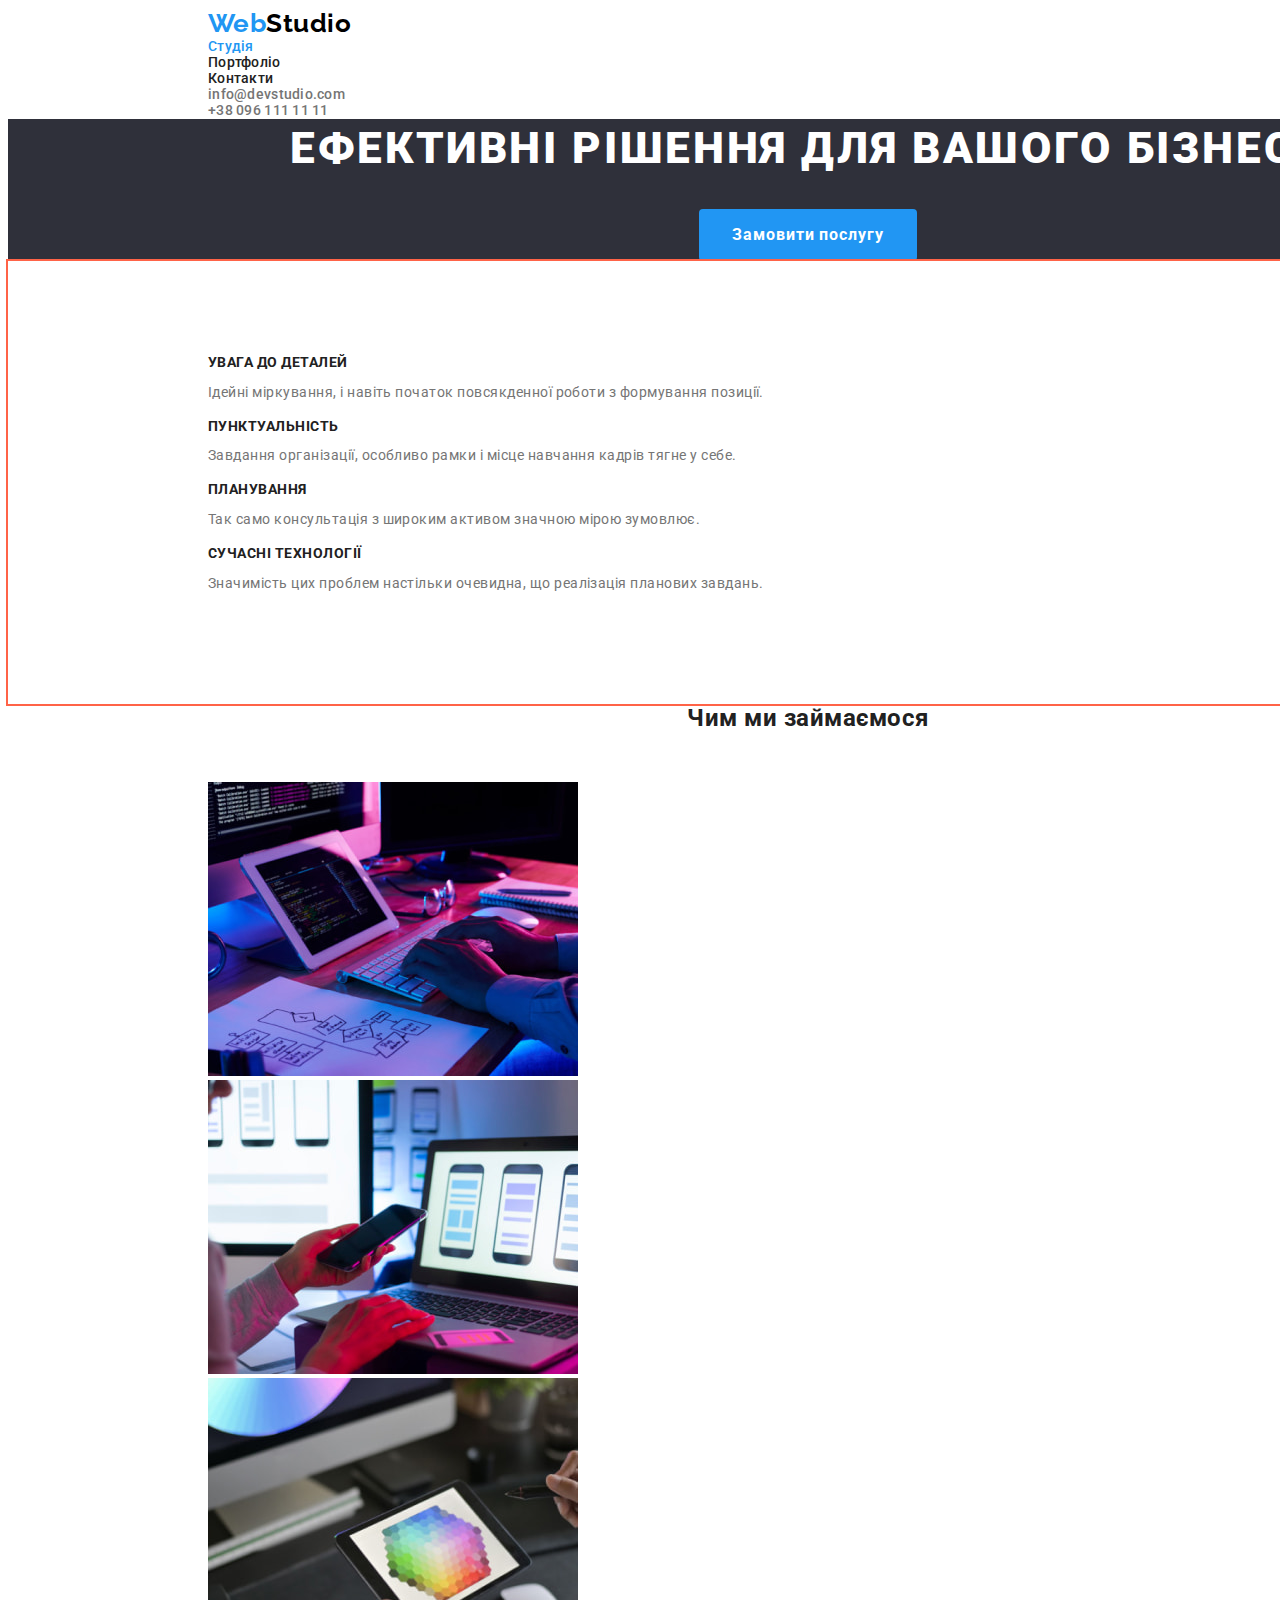
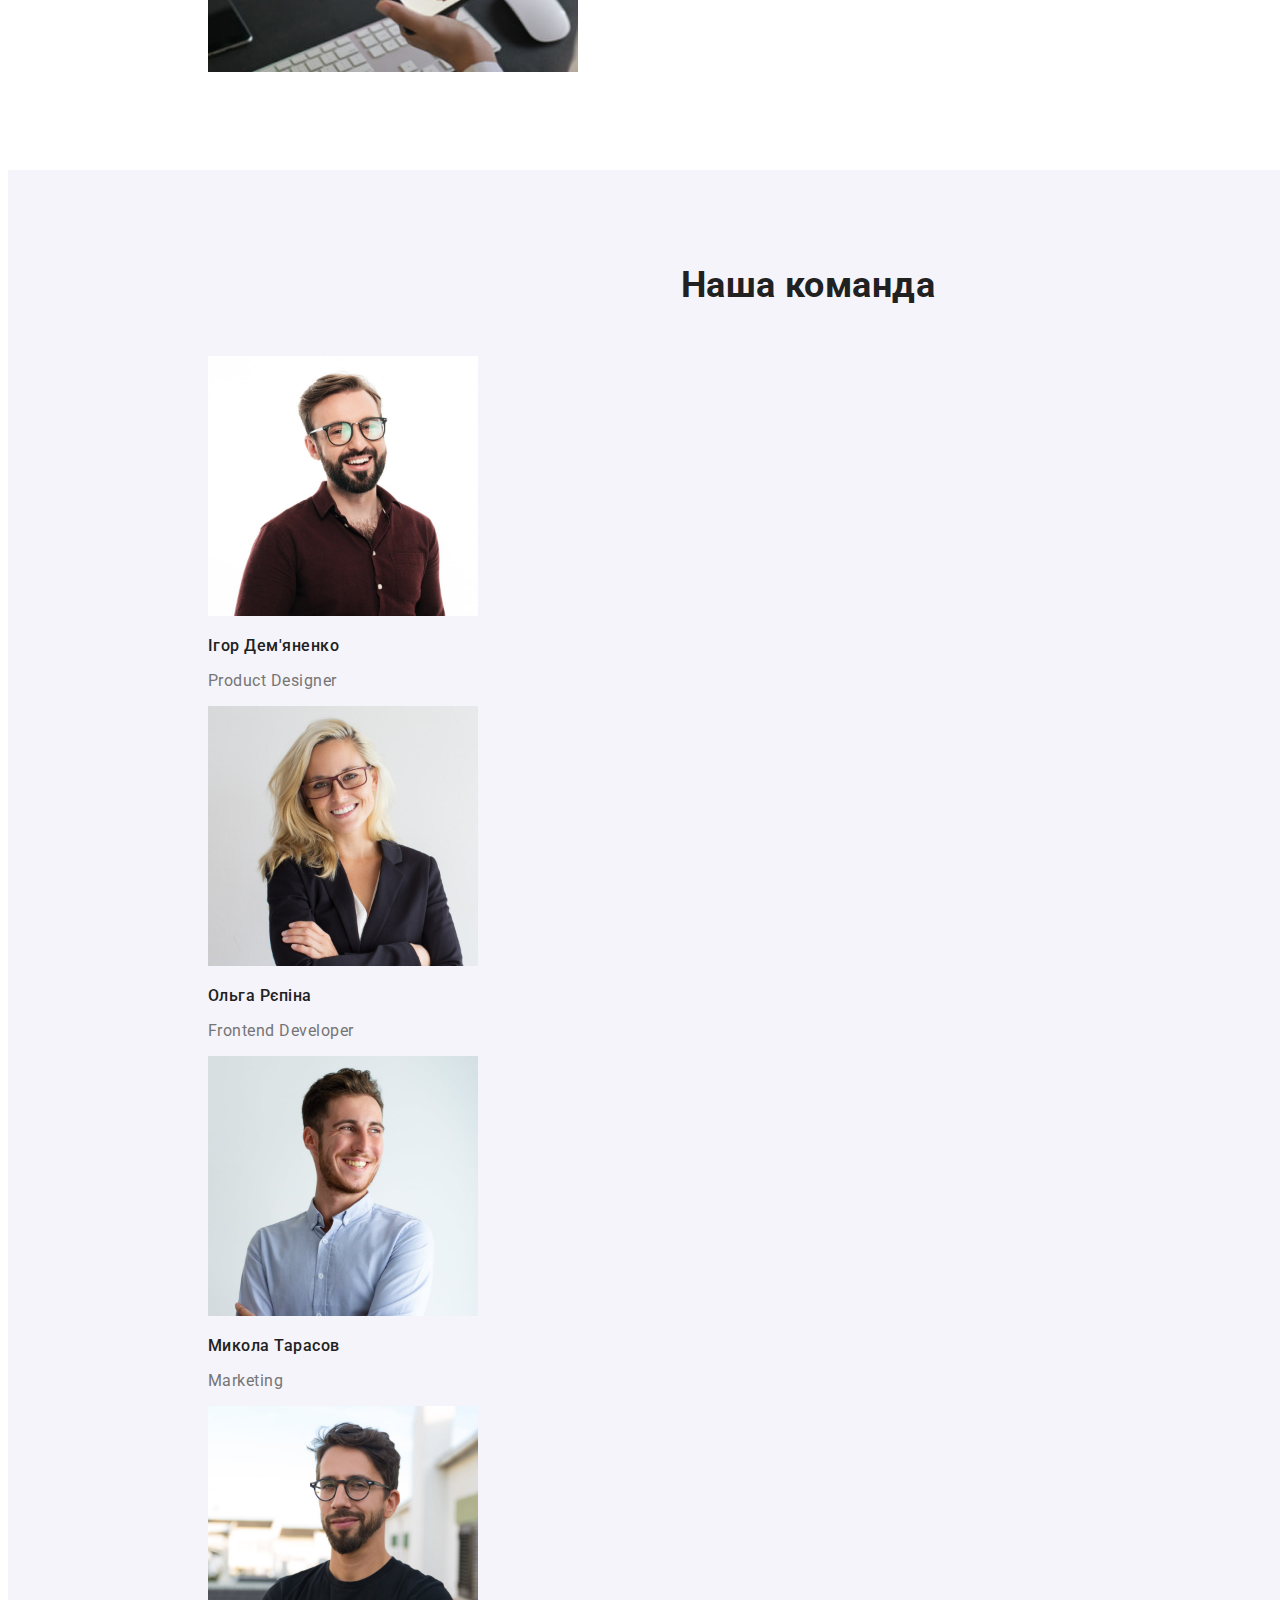
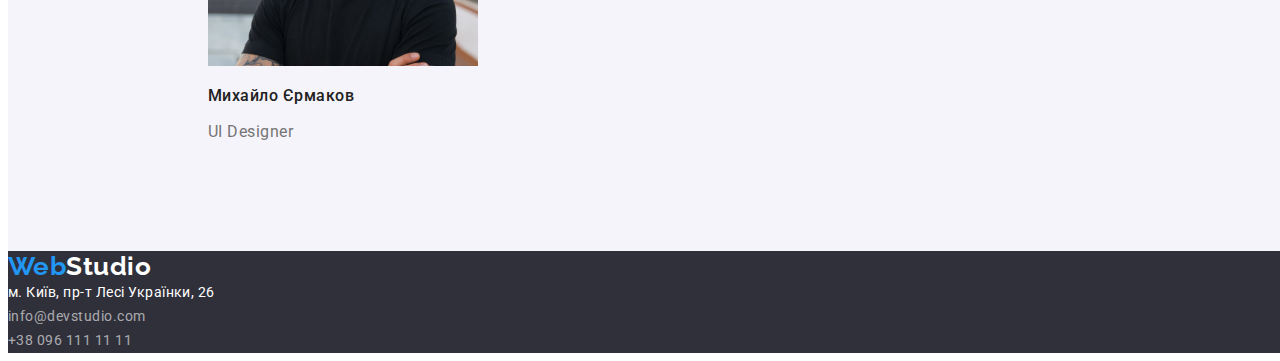
==== index.html @ 28f6e017 "Update" ====
<!DOCTYPE html>
<html lang="uk">
  <head>
    <meta charset="UTF-8" />
    <meta http-equiv="X-UA-Compatible" content="IE=edge" />
    <meta name="viewport" content="width=device-width, initial-scale=1.0" />
    <title>Document</title>
    <link rel="preconnect" href="https://fonts.googleapis.com" />
    <link rel="preconnect" href="https://fonts.gstatic.com" crossorigin />
    <link href="https://fonts.googleapis.com/css2?family=Raleway:wght@400;700&family=Roboto:wght@400;500;700;900&display=swap" rel="stylesheet" />
    <link
      rel="stylesheet"
      href="https://cdnjs.cloudflare.com/ajax/libs/modern-normalize/1.1.0/modern-normalize.min.css"
      integrity="sha512-wpPYUAdjBVSE4KJnH1VR1HeZfpl1ub8YT/NKx4PuQ5NmX2tKuGu6U/JRp5y+Y8XG2tV+wKQpNHVUX03MfMFn9Q=="
      crossorigin="anonymous"
      referrerpolicy="no-referrer"
    />
    <link rel="stylesheet" href="./css/styles.css" />
  </head>
  <body>
    <header>
      <div class="container">
        <nav>
          <a class="logo" href="./index.html">Web<span class="logo-header">Studio</span></a>
          <ul class="site-nav">
            <li><a href="" class="link current">Студія</a></li>
            <li><a href="./potfolio.html" class="link">Портфоліо</a></li>
            <li><a href="" class="link">Контакти</a></li>
          </ul>
        </nav>
        <ul class="auth-nav">
          <li><a href="" class="link">info@devstudio.com</a></li>
          <li><a href="" class="link">+38 096 111 11 11</a></li>
        </ul>
      </div>
    </header>

    <section class="hero">
      <h1 class="hero-title">Ефективні рішення для вашого бізнесу</h1>
      <button type="button" class="button">Замовити послугу</button>
    </section>

    <main>
      <section class="section">
        <div class="container">
          <h2 class="visually-hidden">Наші переваги</h2>
          <ul>
            <li>
              <h3 class="section-subtitle">УВАГА ДО ДЕТАЛЕЙ</h3>
              <p class="text">Ідейні міркування, і навіть початок повсякденної роботи з формування позиції.</p>
            </li>
            <li>
              <h3 class="section-subtitle">ПУНКТУАЛЬНІСТЬ</h3>
              <p class="text">Завдання організації, особливо рамки і місце навчання кадрів тягне у себе.</p>
            </li>
            <li>
              <h3 class="section-subtitle">ПЛАНУВАННЯ</h3>
              <p class="text">Так само консультація з широким активом значною мірою зумовлює.</p>
            </li>
            <li>
              <h3 class="section-subtitle">СУЧАСНІ ТЕХНОЛОГІЇ</h3>
              <p class="text">Значимість цих проблем настільки очевидна, що реалізація планових завдань.</p>
            </li>
          </ul>
        </div>
      </section>
      <section class="section-work">
        <div class="container">
          <h2 class="section-title">Чим ми займаємося</h2>
          <ul>
            <li>
              <img src="./images/box1.jpg" alt="Додатки до десктопу" width="370" />
            </li>
            <li><img src="./images/box2.jpg" alt="Мобільни додатки" width="370" /></li>
            <li>
              <img src="./images/box3.jpg" alt="Дизайн" width="370" />
            </li>
          </ul>
        </div>
      </section>
      <section class="gallery">
        <div class="container">
          <h2 class="gallery-title">Наша команда</h2>
          <ul>
            <li>
              <img src="./images/team_card1.jpg" alt="Ігор Дем'яненко" width="270" />
              <h3 class="gallery-subtitle">Ігор Дем'яненко</h3>
              <p class="gallery-text" lang="en">Product Designer</p>
            </li>
            <li>
              <img src="./images/team_card2.jpg" alt="Ольга Рєпіна" width="270" />
              <h3 class="gallery-subtitle">Ольга Рєпіна</h3>
              <p class="gallery-text" lang="en">Frontend Developer</p>
            </li>
            <li>
              <img src="./images/team_card3.jpg" alt="Микола Тарасов" width="270" />
              <h3 class="gallery-subtitle">Микола Тарасов</h3>
              <p class="gallery-text" lang="en">Marketing</p>
            </li>
            <li>
              <img src="./images/team_card4.jpg" alt="Михайло Єрмаков" width="270" />
              <h3 class="gallery-subtitle">Михайло Єрмаков</h3>
              <p class="gallery-text" lang="en">UI Designer</p>
            </li>
          </ul>
        </div>
      </section>
    </main>
    <footer class="footer">
      <a class="logo" href="./index.html">Web<span class="logo-footer">Studio</span></a>
      <address>
        <ul class="footer-item">
          <li>
            <a class="footer-link" href="https://goo.gl/maps/CPtrU1FHBa2aNyZL9" target="_blank" rel="noopener noreferrer nofollow">м. Київ, пр-т Лесі Українки, 26</a>
          </li>
          <li>
            <a class="footer-list" href="mailto:info@devstudio.com">info@devstudio.com</a>
          </li>
          <li>
            <a class="footer-list" href="tel:+380961111111">+38 096 111 11 11</a>
          </li>
        </ul>
      </address>
    </footer>
  </body>
</html>
---- css/styles.css ----
/* цвет лого черная часть #000000
/* цвет лого второй #2196F3 */

/* голубой #2196F3 */

/* белый #FFFFFF */

/* заголовки #212121 */

/* текст #757575 */
/* вторичный цвет rgba(33, 33, 33, 1) */
:root {
  --primary-text-color: #ffffff;
  --title-text-color: #212121;
  --accent-color: #2196f3;
}

body {
  width: 1600px;
  background-color: var(--primary-text-color);
  color: rgba(33, 33, 33, 1);

  font-family: Roboto, sans-serif;
  letter-spacing: 0.03em;
}
.container {
  margin: 0 auto;
  width: 1200px;
  padding-left: 15px;
  padding-right: 15px;
}

ul {
  padding: 0px;
  margin: 0px;
  list-style: none;
}

.visually-hidden {
  position: absolute;
  white-space: nowrap;
  width: 1px;
  height: 1px;
  overflow: hidden;
  border: 0;
  padding: 0;
  clip: rect(0 0 0 0);
  clip-path: inset(50%);
  margin: -1px;
}
.logo {
  color: var(--accent-color);
  font-family: Raleway, sans-serif;
  font-weight: 700;
  font-size: 26px;
  line-height: 1.19;
  text-decoration: none;
}
.logo :hover,
.logo :focus {
  color: var(--accent-color);
}
.logo-header {
  color: #000000;
}
/* Site nav */
.site-nav .link {
  color: var(--title-text-color);
  text-decoration: none;
}
.auth-nav .link {
  color: #757575;
  text-decoration: none;
}
.site-nav,
.auth-nav {
  font-weight: 500;
  font-size: 14px;
  line-height: 1.14;
  letter-spacing: 0.02em;
}
.site-nav :hover,
.site-nav :focus {
  color: var(--accent-color);
}
.site-nav .link.current,
.auth-nav .link.current {
  color: var(--accent-color);
}
.auth-nav :hover,
.auth-nav :focus {
  color: var(--accent-color);
}
/* Оформление hero */
.hero {
  background-color: #2f303a;
  text-align: center;
}
.hero-title {
  margin-top: 0px;
  margin-bottom: 30px;
  color: var(--primary-text-color);
  font-weight: 900;
  font-size: 44px;
  line-height: 1.36;
  text-align: center;
  letter-spacing: 0.06em;
  text-transform: uppercase;
}
.button {
  display: inline-block;
  border: 1px solid transparent;
  border-radius: 4px;
  padding: 10px 32px;
  min-width: 216px;
  background-color: var(--accent-color);
  color: var(--primary-text-color);
  cursor: pointer;
  border-color: transparent;
  font-family: inherit;
  font-weight: 700;
  font-size: 16px;
  line-height: 1.88;
  align-items: center;
  letter-spacing: 0.06em;
}
.button:hover,
.button:focus {
  background: #188ce8;
  color: var(--primary-text-color);
}

.button-filter {
  background-color: #f5f4fa;
  color: var(--title-text-color);
  cursor: pointer;
  font-weight: 500;
  font-family: inherit;
  font-size: 16px;
  line-height: 1.62;
  text-align: center;
}
.button-filter:hover,
.button-filter:focus {
  background: var(--accent-color);
  color: var(--primary-text-color);
}

/* Оформление section */
.section {
  padding-top: 94px;
  padding-bottom: 94px;
  outline: 2px solid tomato;
}
.section-work {
  padding-top: 0px;
  padding-bottom: 94px;
}
.section-title {
  text-align: center;
  margin-top: 0px;
  margin-bottom: 50px;
}
.section-subtitle {
  margin-top: 0px;
  margin-bottom: 10px;
  color: var(--title-text-color);
  font-weight: 700;
  font-size: 14px;
  line-height: 1.14;
  text-transform: uppercase;
}
.text {
  margin-top: 0px;

  color: #757575;
  font-size: 14px;
  line-height: 1.71;
}

.gallery {
  padding-top: 94px;
  padding-bottom: 94px;
  background-color: #f5f4fa;
}
.gallery-title {
  margin-top: 0px;
  margin-bottom: 50px;
  color: var(--title-text-color);
  font-weight: 700;
  font-size: 36px;
  line-height: 1.17;
  text-align: center;
}

.gallery-subtitle {
  color: var(--title-text-color);
  font-weight: 500;
  font-size: 16px;
  line-height: 1.19;
}
.gallery-text {
  color: #757575;
  font-size: 16px;
  line-height: 1.19;
}
.item {
  color: #eeeeee;
}
.item-title {
  color: var(--title-text-color);
  font-weight: 700;
  font-size: 18px;
  line-height: 2;
  letter-spacing: 0.06em;
}
.item-text {
  color: #757575;
  font-size: 16px;
  line-height: 1.87;
}
.item .link {
  text-decoration: none;
}
/* Футер */
.footer {
  background-color: #2f303a;
}
.footer-item {
  font-style: normal;
  font-weight: 400;
  font-size: 14px;
  line-height: 1.71;
}
.footer-link {
  color: var(--primary-text-color);
  text-decoration: none;
}
.footer-list {
  color: rgba(255, 255, 255, 0.6);
  text-decoration: none;
}
.footer-item :hover,
.footer-item:focus {
  color: var(--accent-color);
}
.logo-footer {
  color: var(--primary-text-color);
}
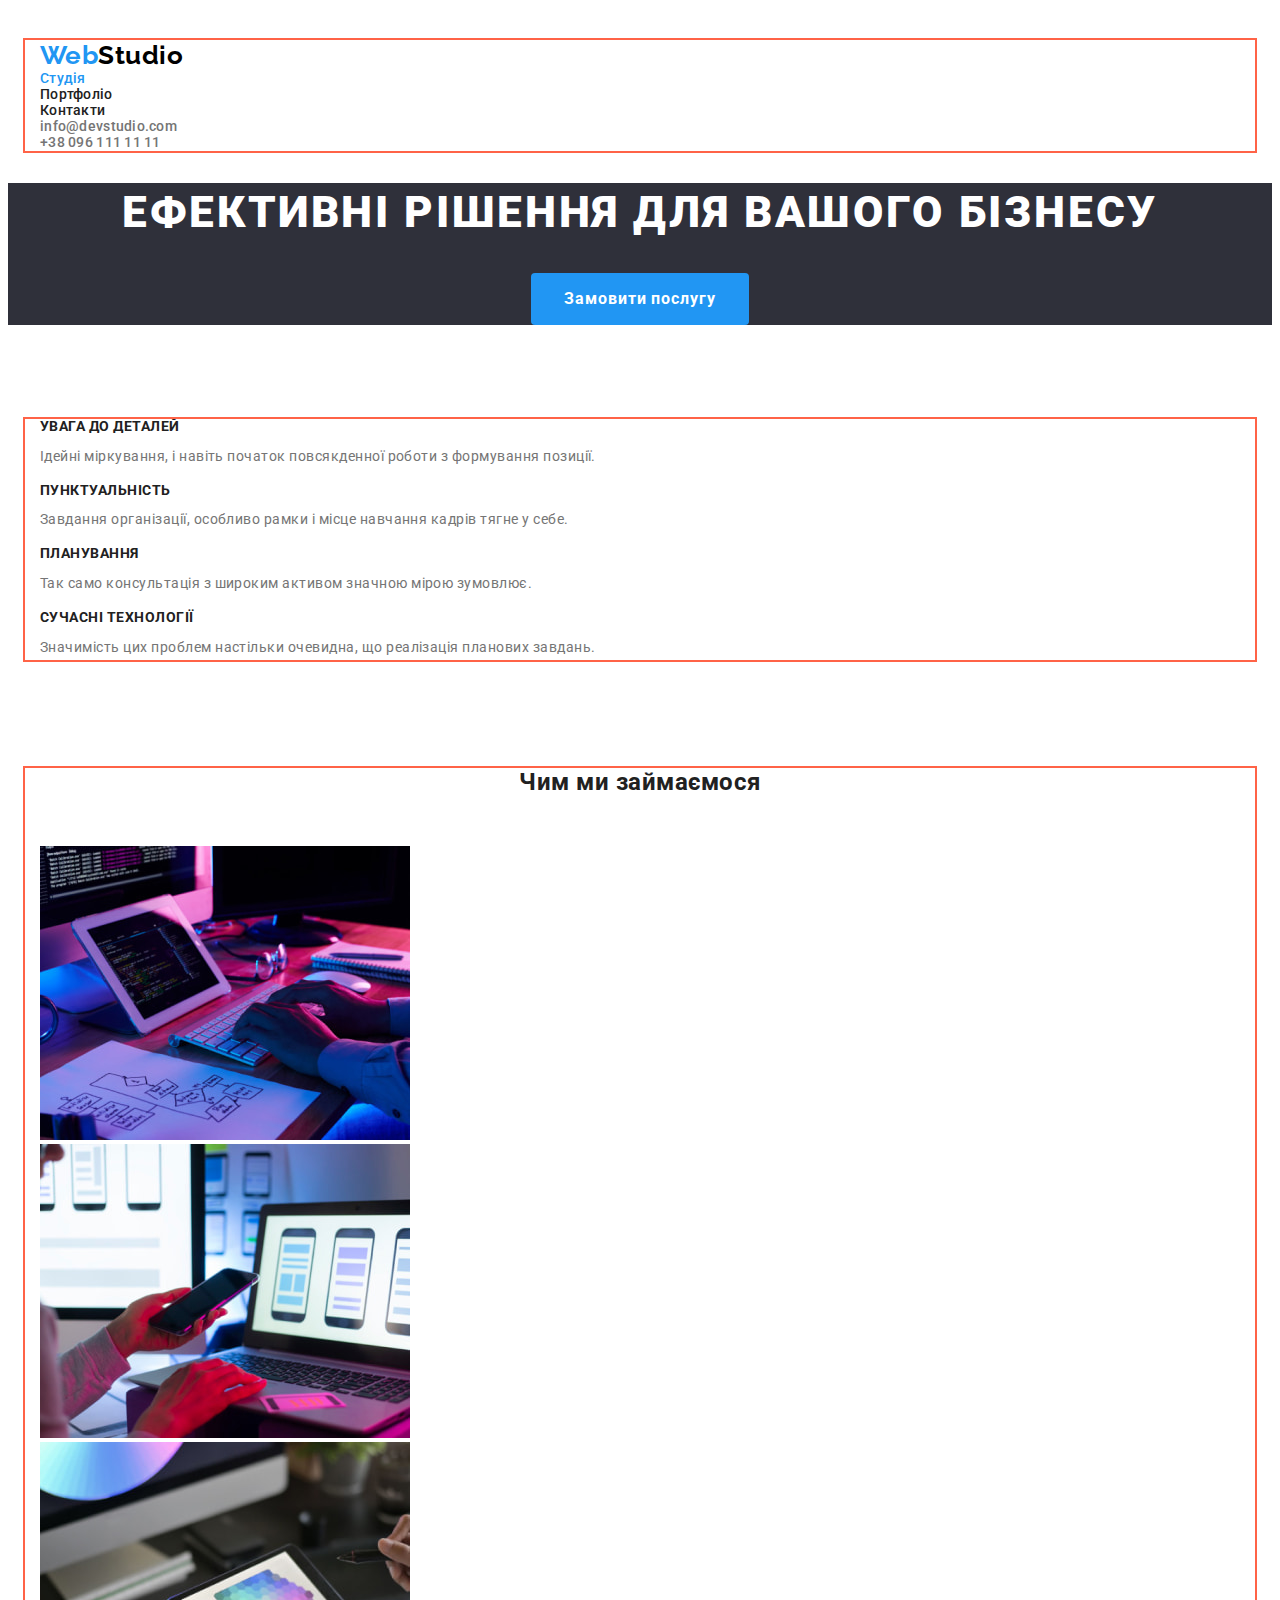
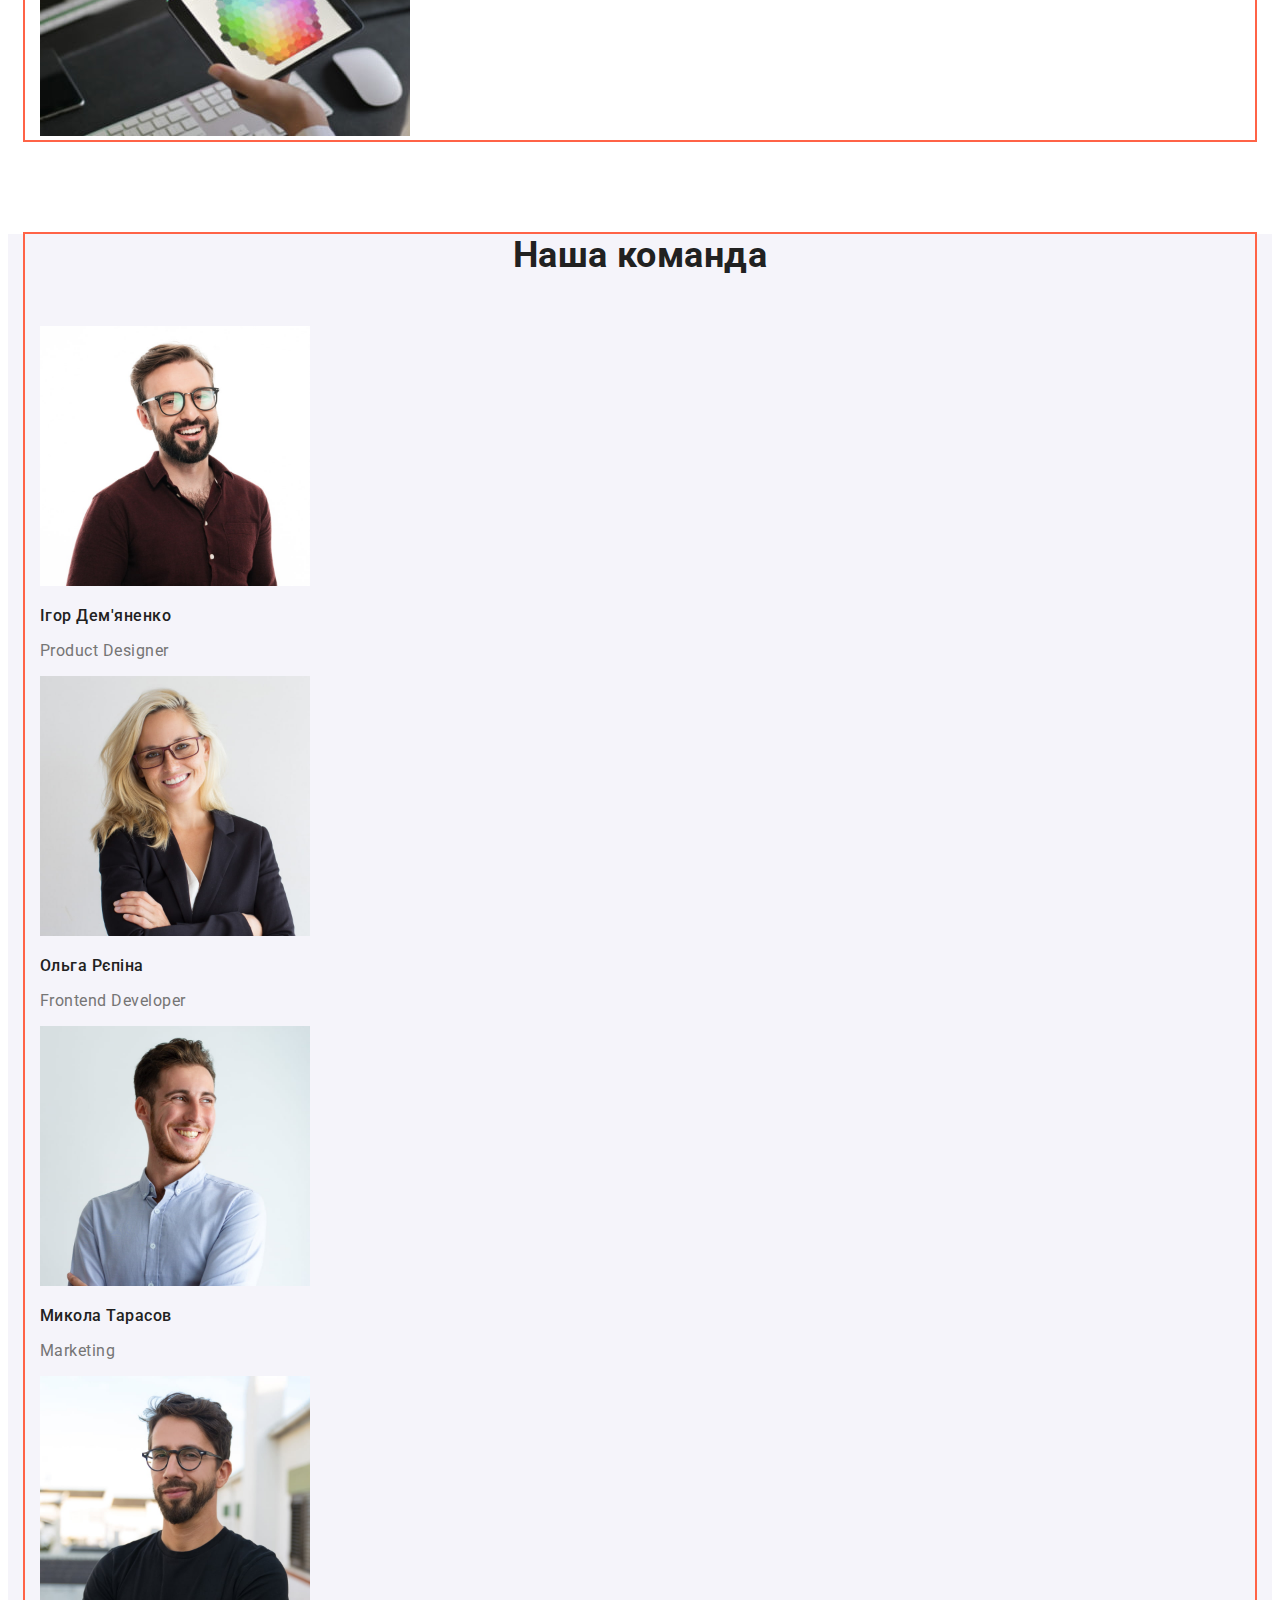
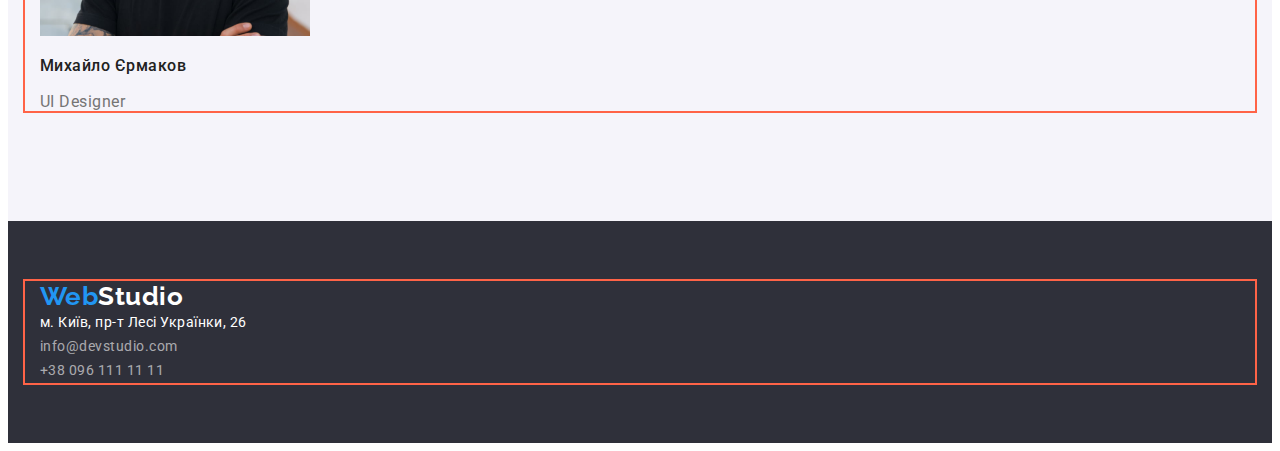
==== commit 3cecd2ff: "footer" ====
--- a/index.html
+++ b/index.html
@@ -18,7 +18,7 @@
     <link rel="stylesheet" href="./css/styles.css" />
   </head>
   <body>
-    <header>
+    <header class="page-header">
       <div class="container">
         <nav>
           <a class="logo" href="./index.html">Web<span class="logo-header">Studio</span></a>
@@ -28,6 +28,7 @@
             <li><a href="" class="link">Контакти</a></li>
           </ul>
         </nav>
+
         <ul class="auth-nav">
           <li><a href="" class="link">info@devstudio.com</a></li>
           <li><a href="" class="link">+38 096 111 11 11</a></li>
@@ -107,20 +108,22 @@
       </section>
     </main>
     <footer class="footer">
-      <a class="logo" href="./index.html">Web<span class="logo-footer">Studio</span></a>
-      <address>
-        <ul class="footer-item">
-          <li>
-            <a class="footer-link" href="https://goo.gl/maps/CPtrU1FHBa2aNyZL9" target="_blank" rel="noopener noreferrer nofollow">м. Київ, пр-т Лесі Українки, 26</a>
-          </li>
-          <li>
-            <a class="footer-list" href="mailto:info@devstudio.com">info@devstudio.com</a>
-          </li>
-          <li>
-            <a class="footer-list" href="tel:+380961111111">+38 096 111 11 11</a>
-          </li>
-        </ul>
-      </address>
+      <div class="container">
+        <a class="logo" href="./index.html">Web<span class="logo-footer">Studio</span></a>
+        <address>
+          <ul class="footer-item">
+            <li>
+              <a class="footer-link" href="https://goo.gl/maps/CPtrU1FHBa2aNyZL9" target="_blank" rel="noopener noreferrer nofollow">м. Київ, пр-т Лесі Українки, 26</a>
+            </li>
+            <li>
+              <a class="footer-list" href="mailto:info@devstudio.com">info@devstudio.com</a>
+            </li>
+            <li>
+              <a class="footer-list" href="tel:+380961111111">+38 096 111 11 11</a>
+            </li>
+          </ul>
+        </address>
+      </div>
     </footer>
   </body>
 </html>
--- a/css/styles.css
+++ b/css/styles.css
@@ -16,7 +16,6 @@
 }
 
 body {
-  width: 1600px;
   background-color: var(--primary-text-color);
   color: rgba(33, 33, 33, 1);
 
@@ -24,10 +23,16 @@
   letter-spacing: 0.03em;
 }
 .container {
-  margin: 0 auto;
+  margin-left: auto;
+  margin-right: auto;
   width: 1200px;
   padding-left: 15px;
   padding-right: 15px;
+  outline: 2px solid tomato;
+}
+.page-header {
+  padding-top: 32px;
+  padding-bottom: 32px;
 }
 
 ul {
@@ -150,7 +155,6 @@
 .section {
   padding-top: 94px;
   padding-bottom: 94px;
-  outline: 2px solid tomato;
 }
 .section-work {
   padding-top: 0px;
@@ -179,7 +183,6 @@
 }
 
 .gallery {
-  padding-top: 94px;
   padding-bottom: 94px;
   background-color: #f5f4fa;
 }
@@ -224,6 +227,8 @@
 }
 /* Футер */
 .footer {
+  padding-top: 60px;
+  padding-bottom: 60px;
   background-color: #2f303a;
 }
 .footer-item {
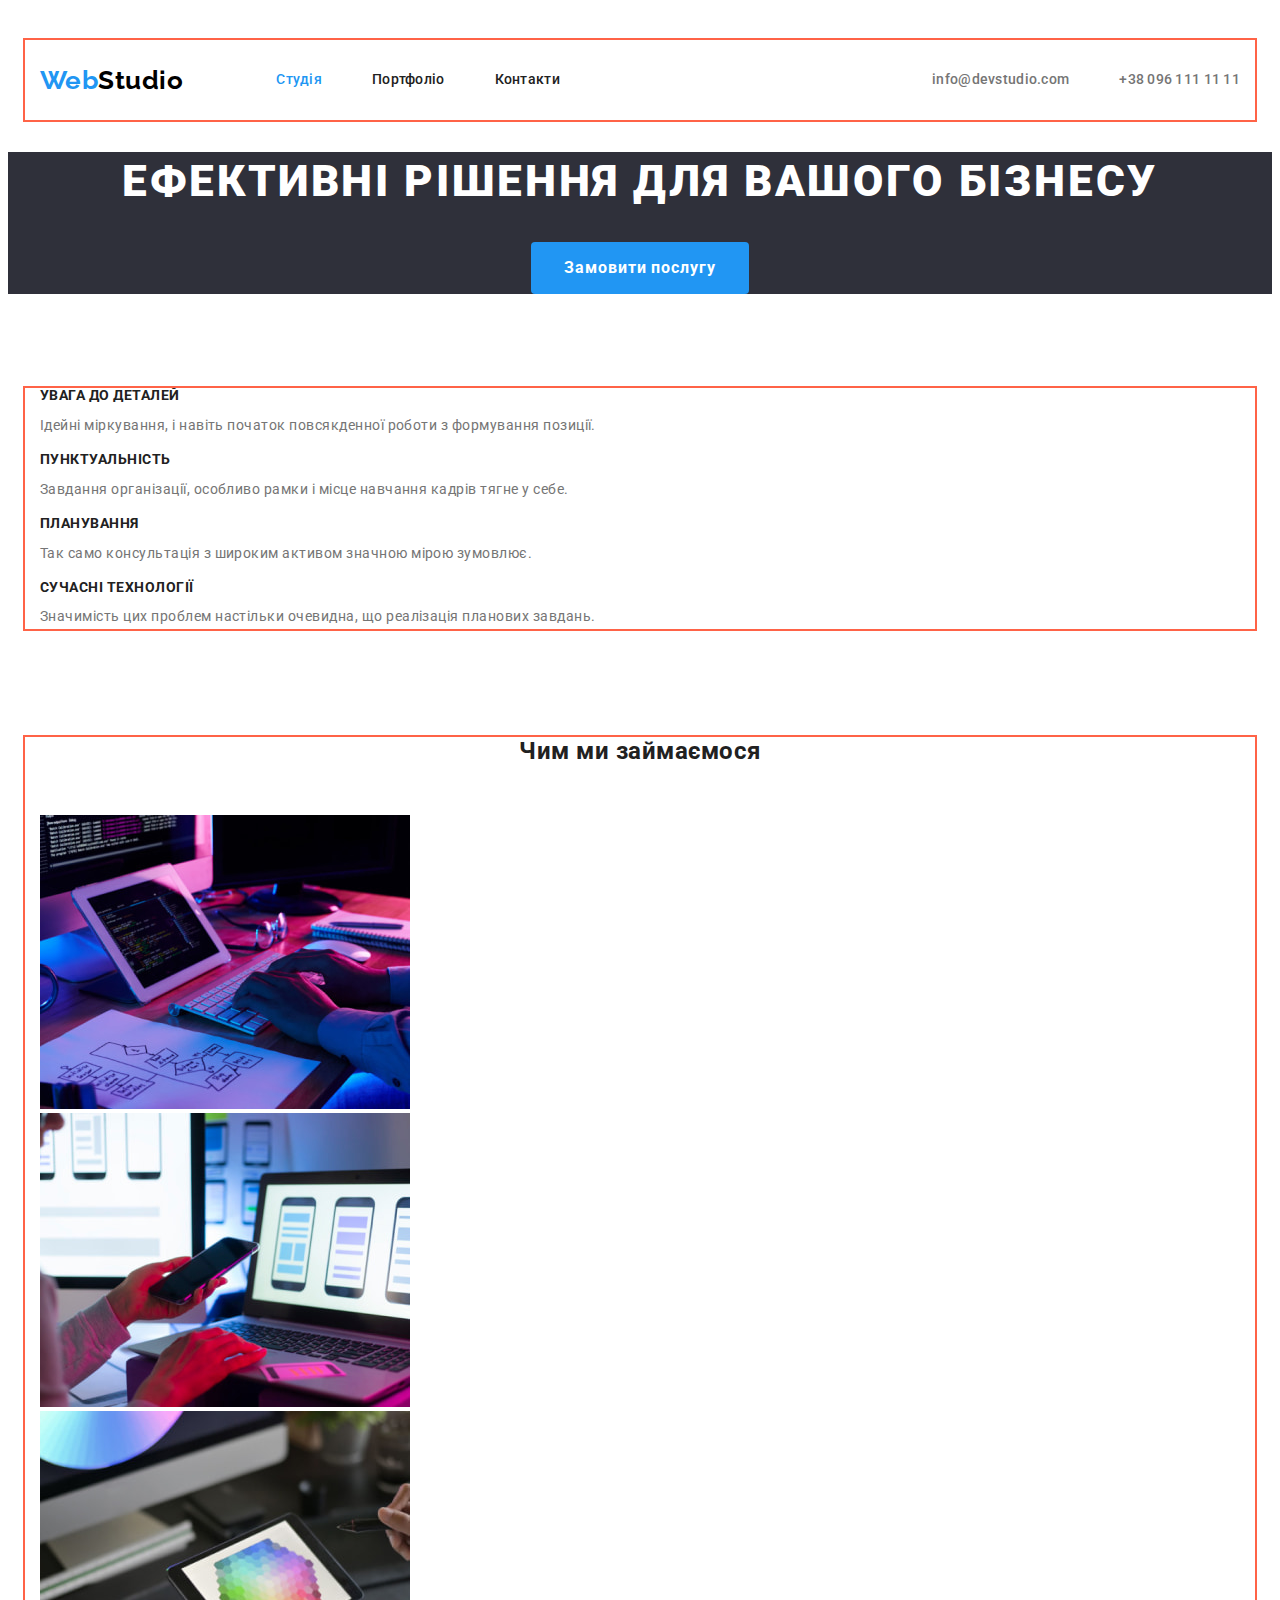
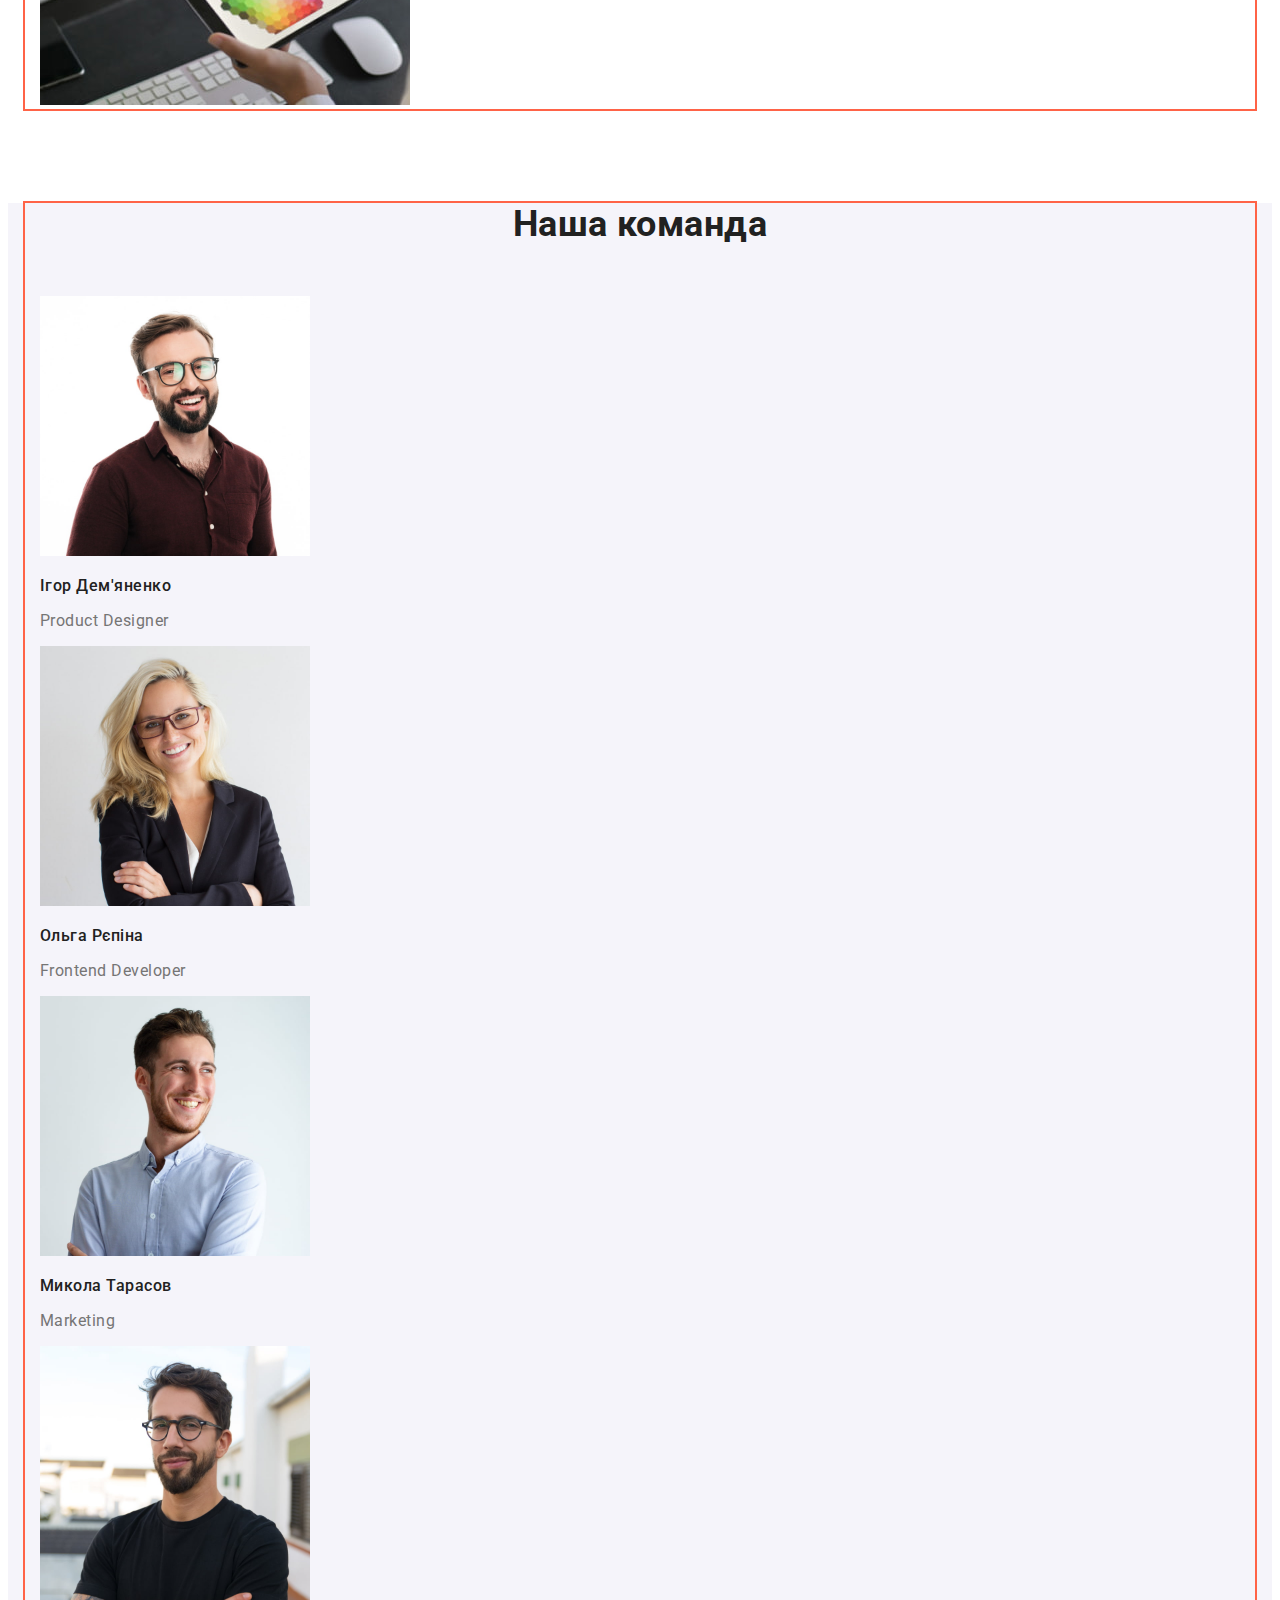
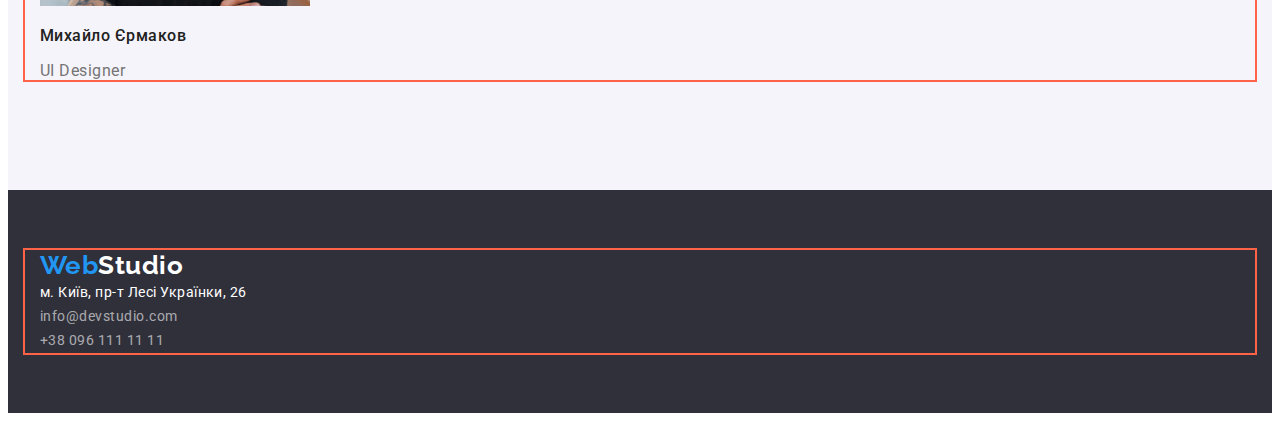
==== commit 5be94aaf: "Update Header" ====
--- a/index.html
+++ b/index.html
@@ -20,19 +20,19 @@
   <body>
     <header class="page-header">
       <div class="container">
-        <nav>
+        <nav class="main-nav">
           <a class="logo" href="./index.html">Web<span class="logo-header">Studio</span></a>
           <ul class="site-nav">
-            <li><a href="" class="link current">Студія</a></li>
-            <li><a href="./potfolio.html" class="link">Портфоліо</a></li>
-            <li><a href="" class="link">Контакти</a></li>
+            <li class="item"><a href="" class="link current">Студія</a></li>
+            <li class="item"><a href="./potfolio.html" class="link">Портфоліо</a></li>
+            <li class="item"><a href="" class="link">Контакти</a></li>
+          </ul>
+
+          <ul class="auth-nav">
+            <li class="item"><a href="" class="link">info@devstudio.com</a></li>
+            <li class="item"><a href="" class="link">+38 096 111 11 11</a></li>
           </ul>
         </nav>
-
-        <ul class="auth-nav">
-          <li><a href="" class="link">info@devstudio.com</a></li>
-          <li><a href="" class="link">+38 096 111 11 11</a></li>
-        </ul>
       </div>
     </header>
 
--- a/css/styles.css
+++ b/css/styles.css
@@ -69,9 +69,30 @@
   color: #000000;
 }
 /* Site nav */
+.main-nav {
+  display: flex;
+  align-items: center;
+}
+.site-nav {
+  display: flex;
+  margin-left: 93px;
+}
+.site-nav .item:not(:last-child) {
+  margin-right: 50px;
+}
 .site-nav .link {
-  color: var(--title-text-color);
-  text-decoration: none;
+  display: block;
+  padding-top: 32px;
+  padding-bottom: 32px;
+  color: var(--title-text-color);
+  text-decoration: none;
+}
+.auth-nav {
+  display: flex;
+  margin-left: auto;
+}
+.auth-nav .item + .item {
+  margin-left: 50px;
 }
 .auth-nav .link {
   color: #757575;
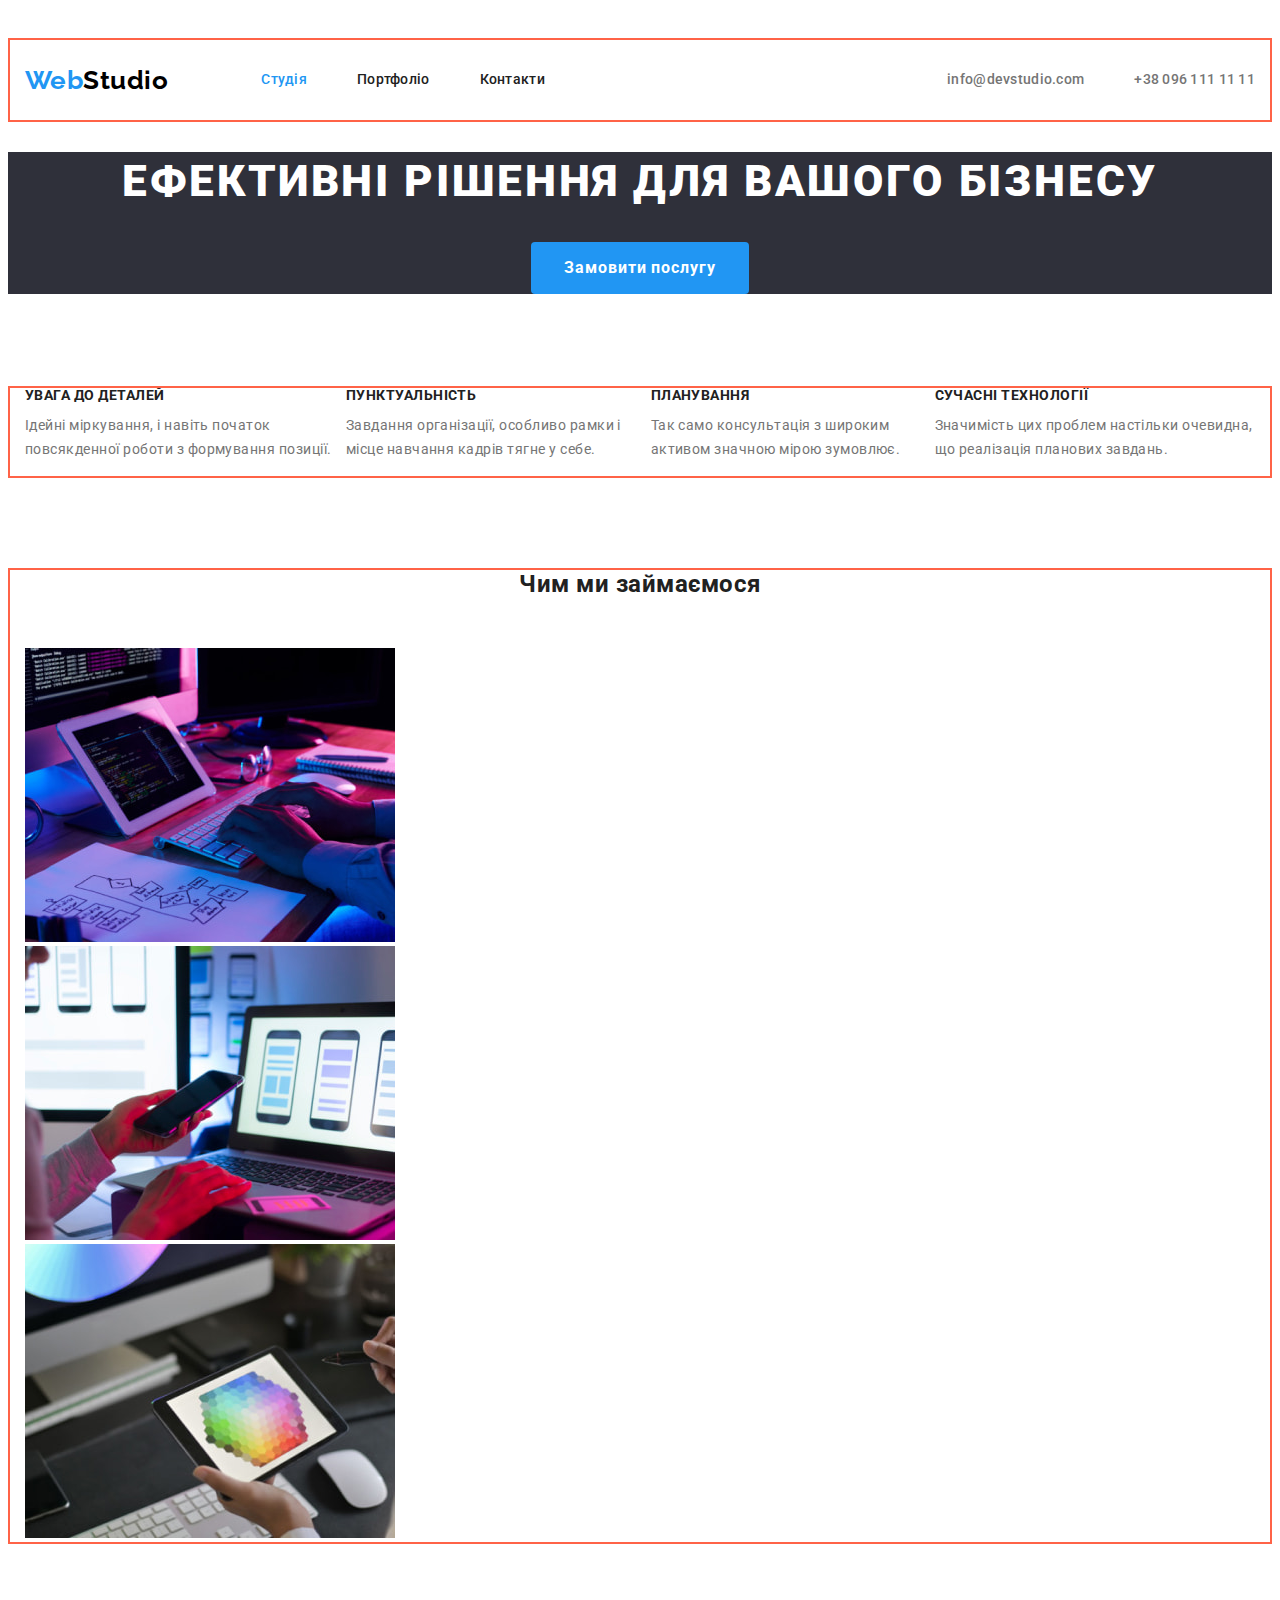
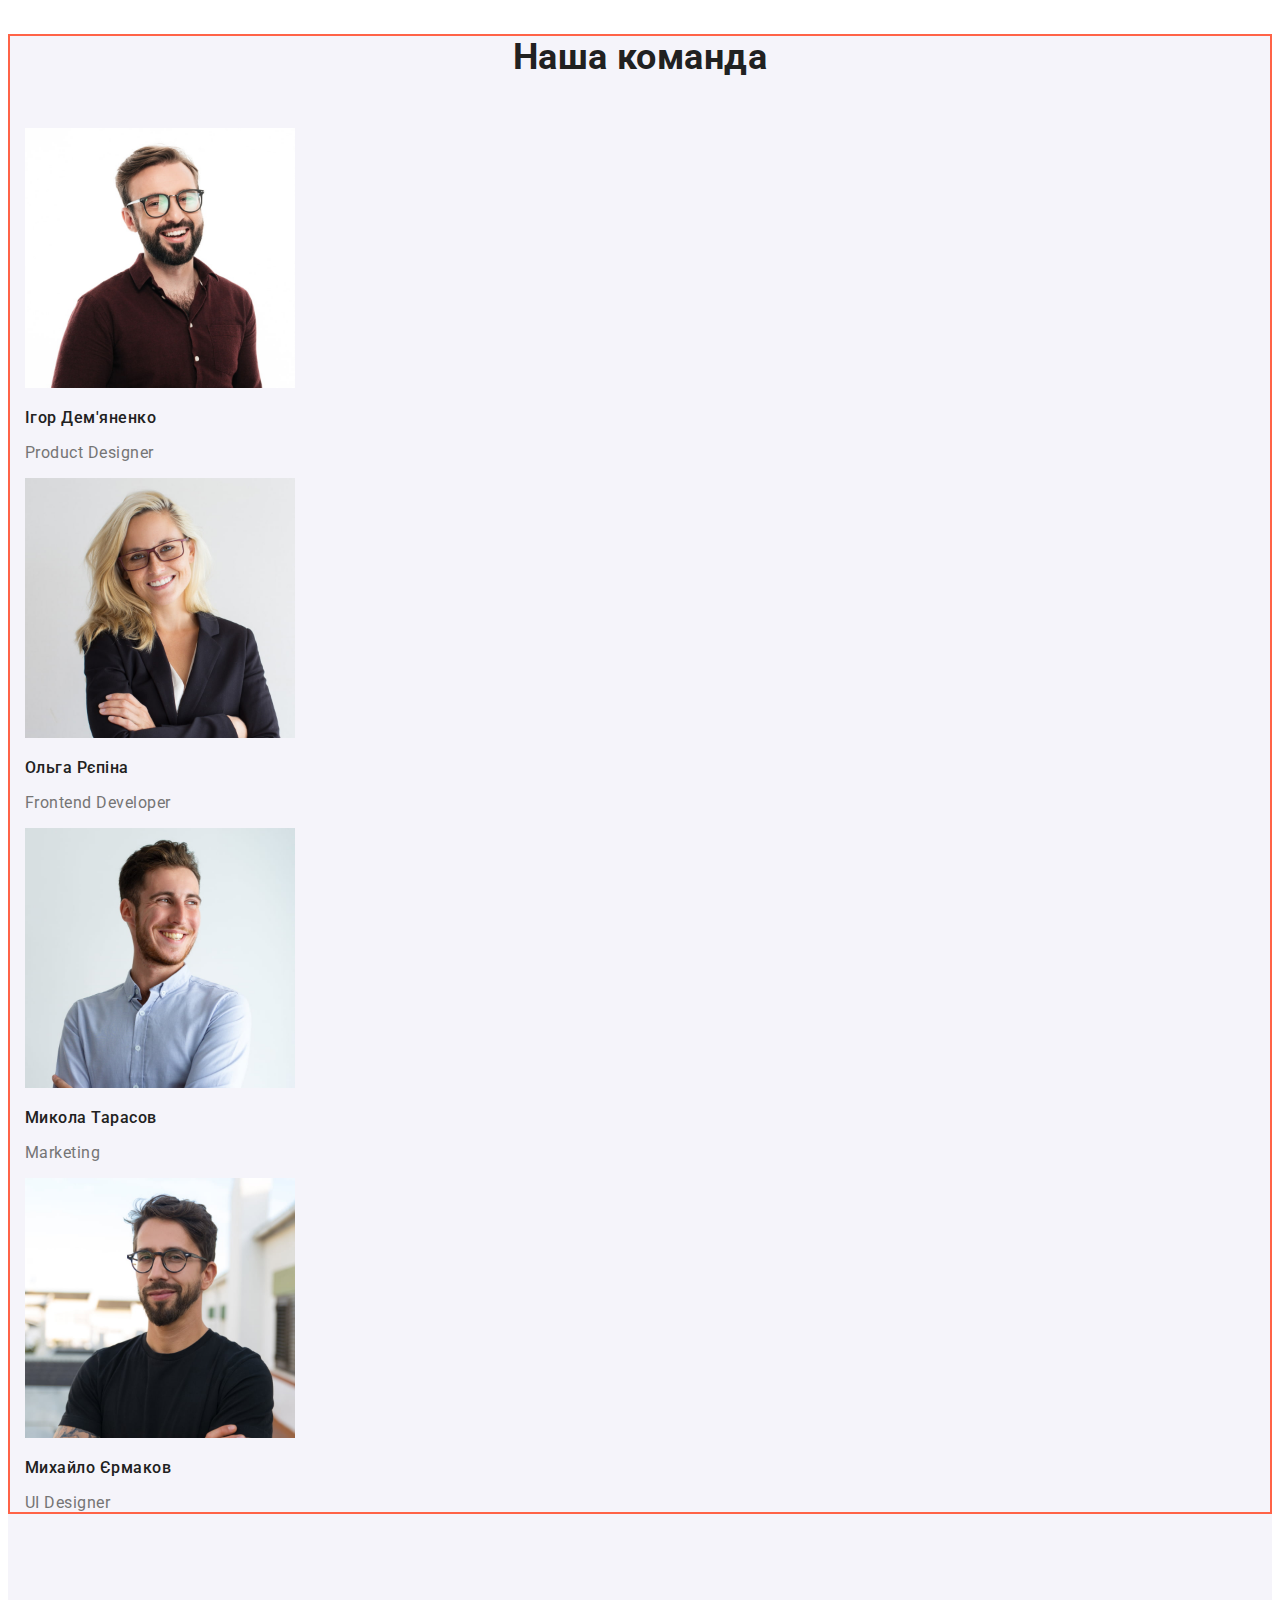
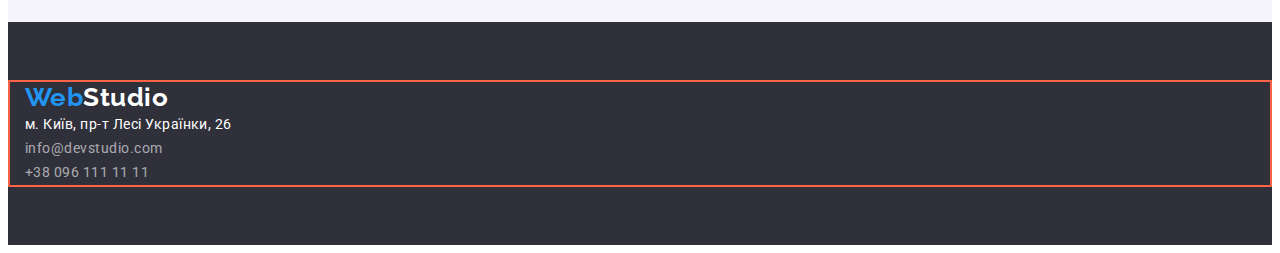
==== commit 2f14c4ed: "update" ====
--- a/index.html
+++ b/index.html
@@ -45,20 +45,20 @@
       <section class="section">
         <div class="container">
           <h2 class="visually-hidden">Наші переваги</h2>
-          <ul>
-            <li>
+          <ul class="section-list">
+            <li class="item">
               <h3 class="section-subtitle">УВАГА ДО ДЕТАЛЕЙ</h3>
               <p class="text">Ідейні міркування, і навіть початок повсякденної роботи з формування позиції.</p>
             </li>
-            <li>
+            <li class="item">
               <h3 class="section-subtitle">ПУНКТУАЛЬНІСТЬ</h3>
               <p class="text">Завдання організації, особливо рамки і місце навчання кадрів тягне у себе.</p>
             </li>
-            <li>
+            <li class="item">
               <h3 class="section-subtitle">ПЛАНУВАННЯ</h3>
               <p class="text">Так само консультація з широким активом значною мірою зумовлює.</p>
             </li>
-            <li>
+            <li class="item">
               <h3 class="section-subtitle">СУЧАСНІ ТЕХНОЛОГІЇ</h3>
               <p class="text">Значимість цих проблем настільки очевидна, що реалізація планових завдань.</p>
             </li>
--- a/css/styles.css
+++ b/css/styles.css
@@ -25,10 +25,18 @@
 .container {
   margin-left: auto;
   margin-right: auto;
-  width: 1200px;
+  width: 1230px;
   padding-left: 15px;
   padding-right: 15px;
   outline: 2px solid tomato;
+}
+.flex-container {
+  display: flex;
+  flex-wrap: wrap;
+}
+.flex-card {
+  width: 370px;
+  margin-right: 30px;
 }
 .page-header {
   padding-top: 32px;
@@ -177,6 +185,10 @@
   padding-top: 94px;
   padding-bottom: 94px;
 }
+
+.section-list {
+  display: flex;
+}
 .section-work {
   padding-top: 0px;
   padding-bottom: 94px;
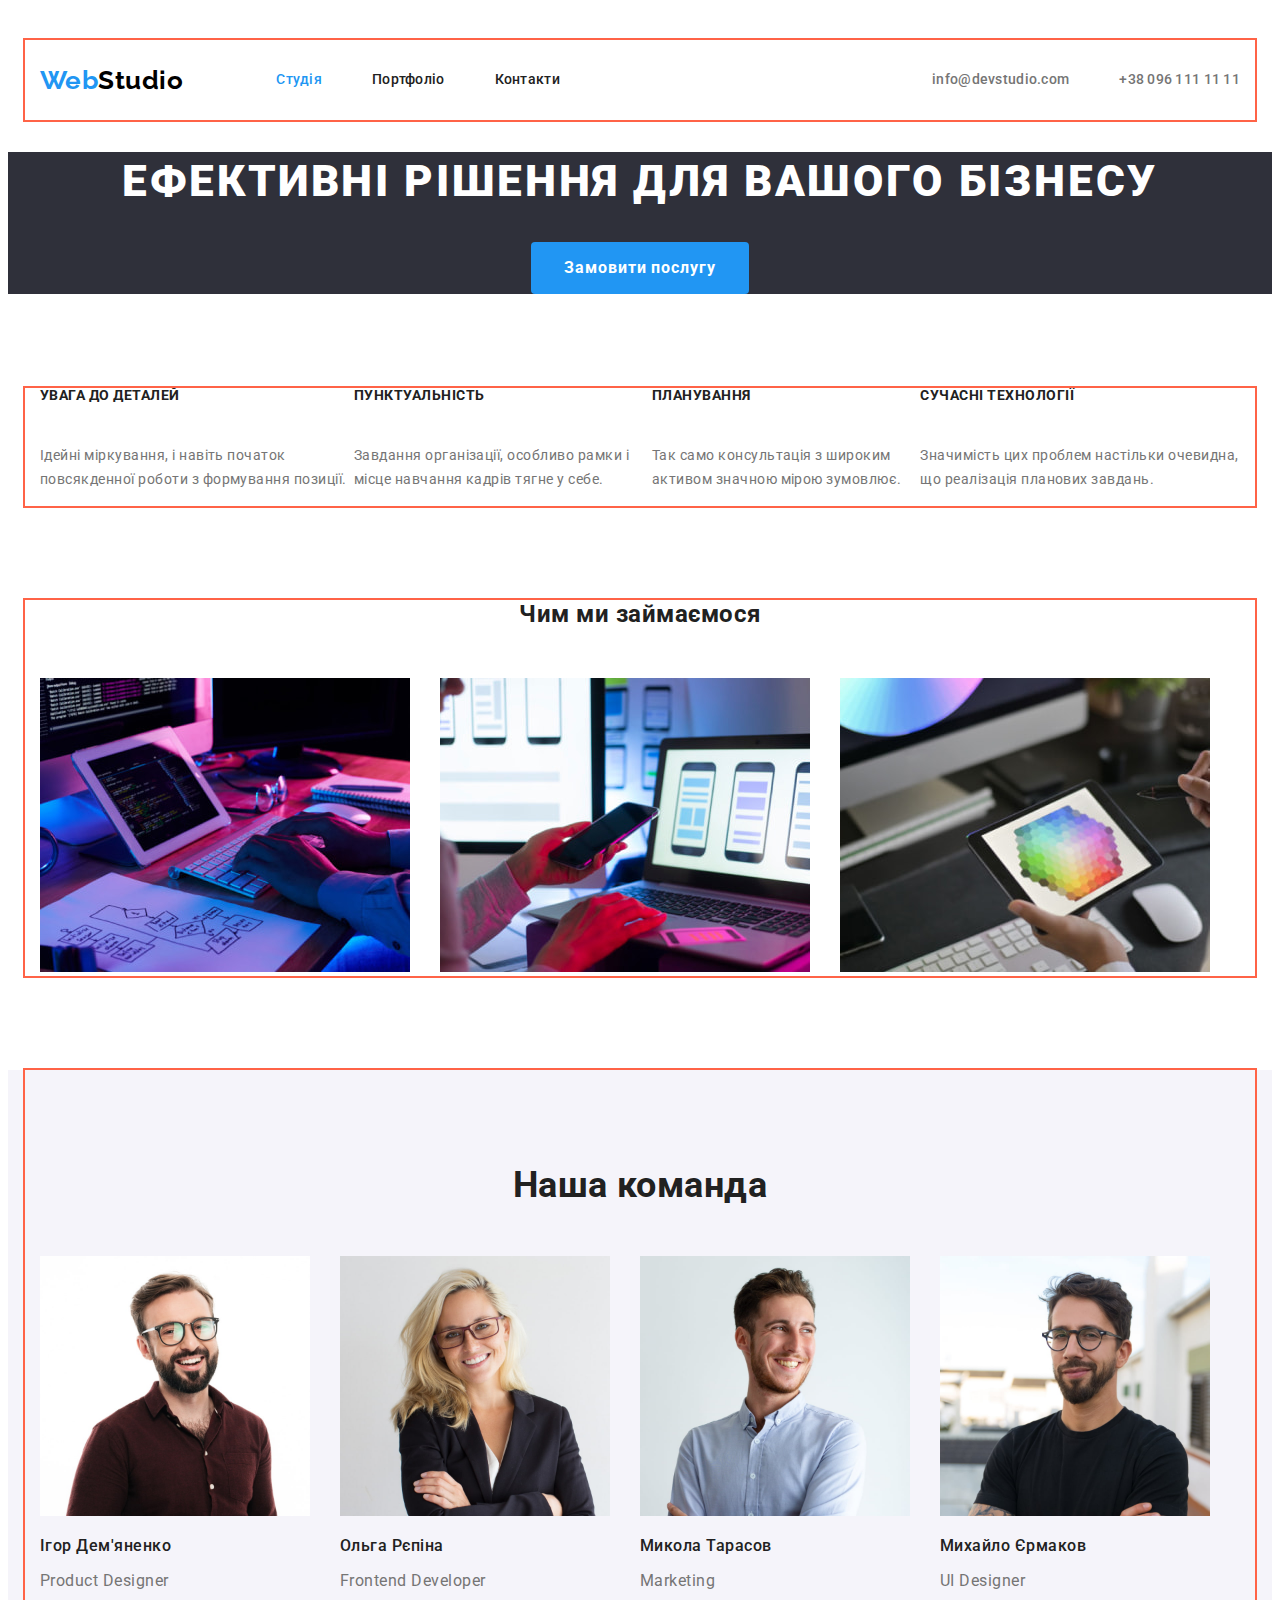
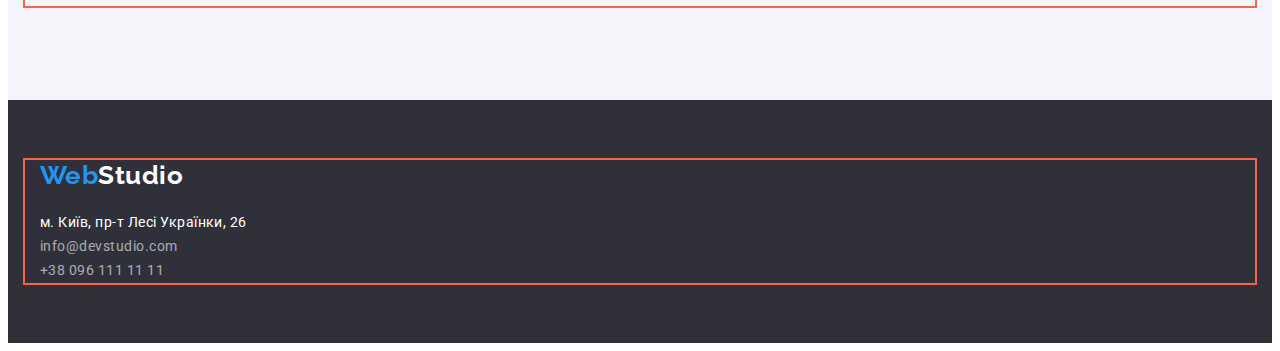
==== commit 7730a08a: "Update" ====
--- a/index.html
+++ b/index.html
@@ -68,8 +68,8 @@
       <section class="section-work">
         <div class="container">
           <h2 class="section-title">Чим ми займаємося</h2>
-          <ul>
-            <li>
+          <ul class="item">
+            <li class="flex-elemets">
               <img src="./images/box1.jpg" alt="Додатки до десктопу" width="370" />
             </li>
             <li><img src="./images/box2.jpg" alt="Мобільни додатки" width="370" /></li>
@@ -82,23 +82,23 @@
       <section class="gallery">
         <div class="container">
           <h2 class="gallery-title">Наша команда</h2>
-          <ul>
-            <li>
+          <ul class="item">
+            <li class="gallery-element">
               <img src="./images/team_card1.jpg" alt="Ігор Дем'яненко" width="270" />
               <h3 class="gallery-subtitle">Ігор Дем'яненко</h3>
               <p class="gallery-text" lang="en">Product Designer</p>
             </li>
-            <li>
+            <li class="gallery-element">
               <img src="./images/team_card2.jpg" alt="Ольга Рєпіна" width="270" />
               <h3 class="gallery-subtitle">Ольга Рєпіна</h3>
               <p class="gallery-text" lang="en">Frontend Developer</p>
             </li>
-            <li>
+            <li class="gallery-element">
               <img src="./images/team_card3.jpg" alt="Микола Тарасов" width="270" />
               <h3 class="gallery-subtitle">Микола Тарасов</h3>
               <p class="gallery-text" lang="en">Marketing</p>
             </li>
-            <li>
+            <li class="gallery-element">
               <img src="./images/team_card4.jpg" alt="Михайло Єрмаков" width="270" />
               <h3 class="gallery-subtitle">Михайло Єрмаков</h3>
               <p class="gallery-text" lang="en">UI Designer</p>
--- a/css/styles.css
+++ b/css/styles.css
@@ -25,7 +25,7 @@
 .container {
   margin-left: auto;
   margin-right: auto;
-  width: 1230px;
+  width: 1200px;
   padding-left: 15px;
   padding-right: 15px;
   outline: 2px solid tomato;
@@ -220,6 +220,7 @@
   background-color: #f5f4fa;
 }
 .gallery-title {
+  padding-top: 94px;
   margin-top: 0px;
   margin-bottom: 50px;
   color: var(--title-text-color);
@@ -241,7 +242,14 @@
   line-height: 1.19;
 }
 .item {
+  display: flex;
+  flex-wrap: wrap;
+  gap: 30px;
   color: #eeeeee;
+}
+.item .flex-elements {
+  background-color: tomato;
+  flex-basis: calc((100% - 60px) / 3);
 }
 .item-title {
   color: var(--title-text-color);
@@ -265,6 +273,7 @@
   background-color: #2f303a;
 }
 .footer-item {
+  padding-top: 20px;
   font-style: normal;
   font-weight: 400;
   font-size: 14px;
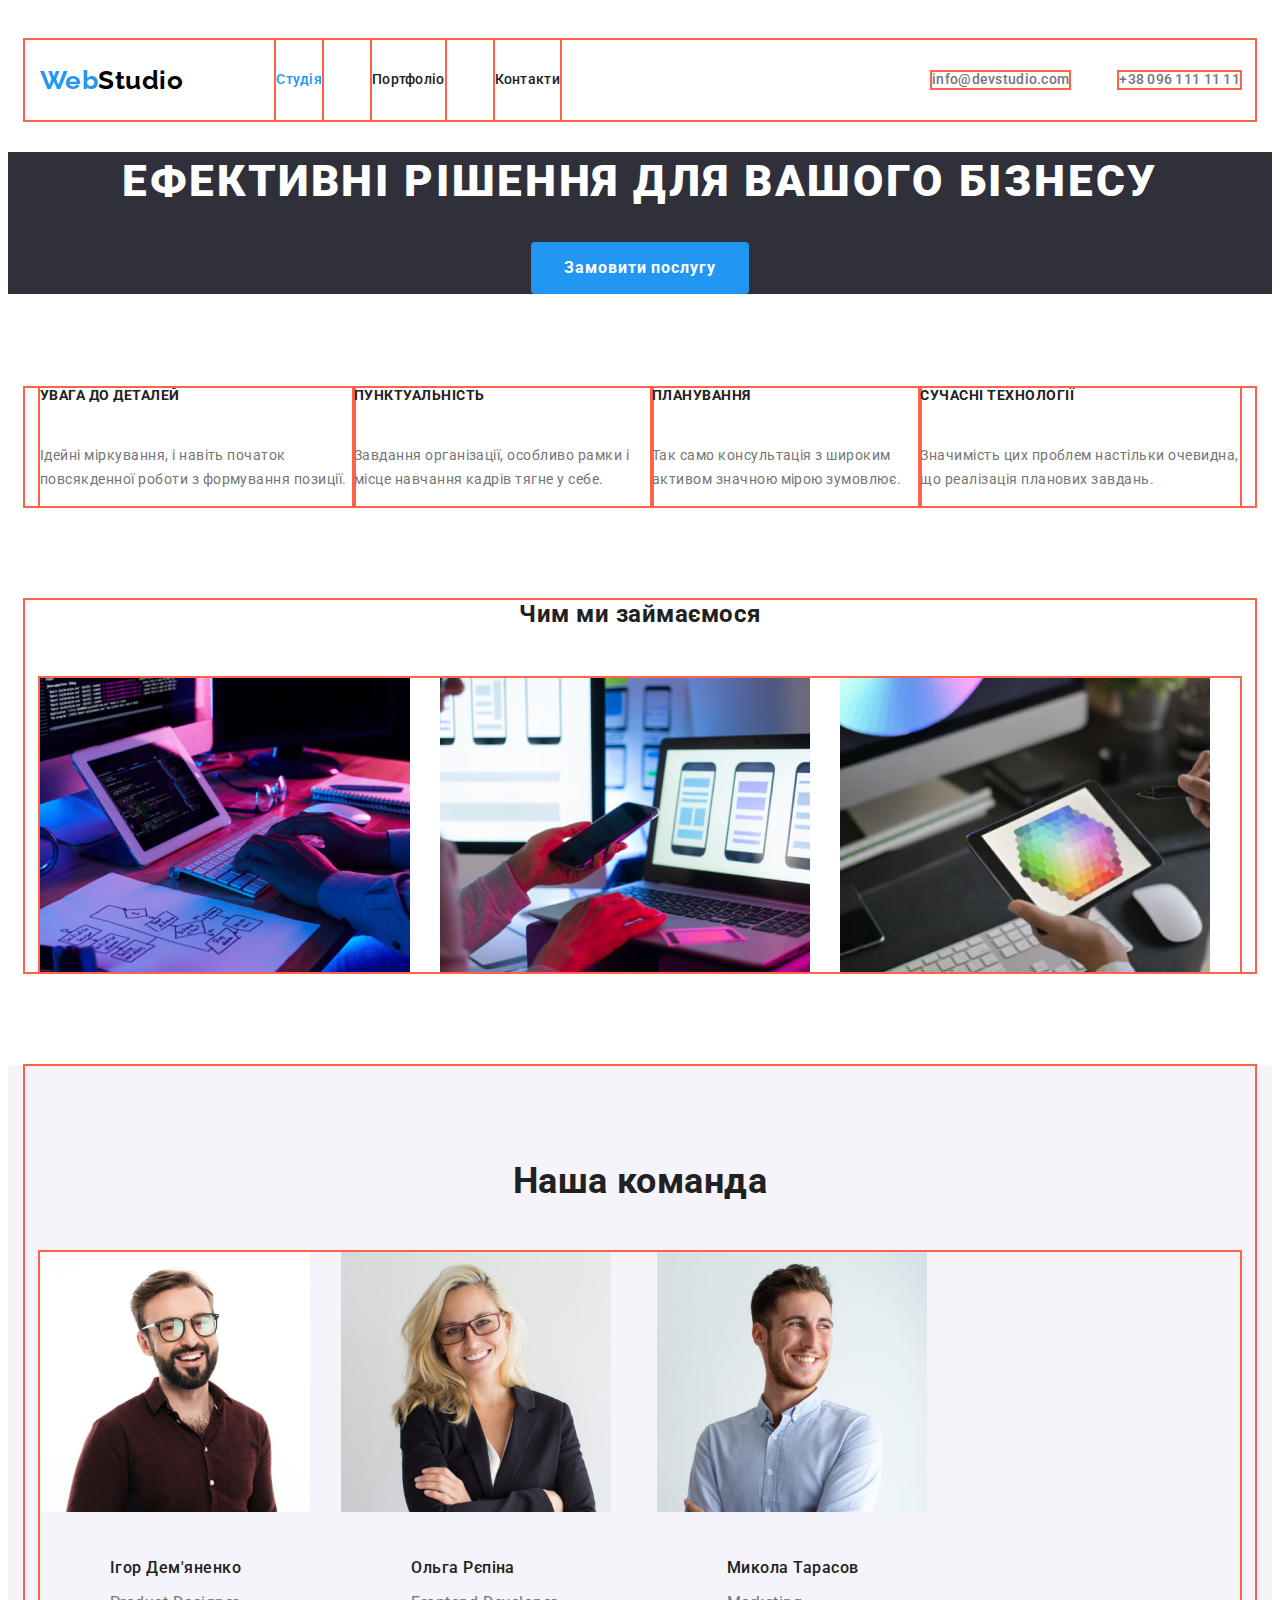
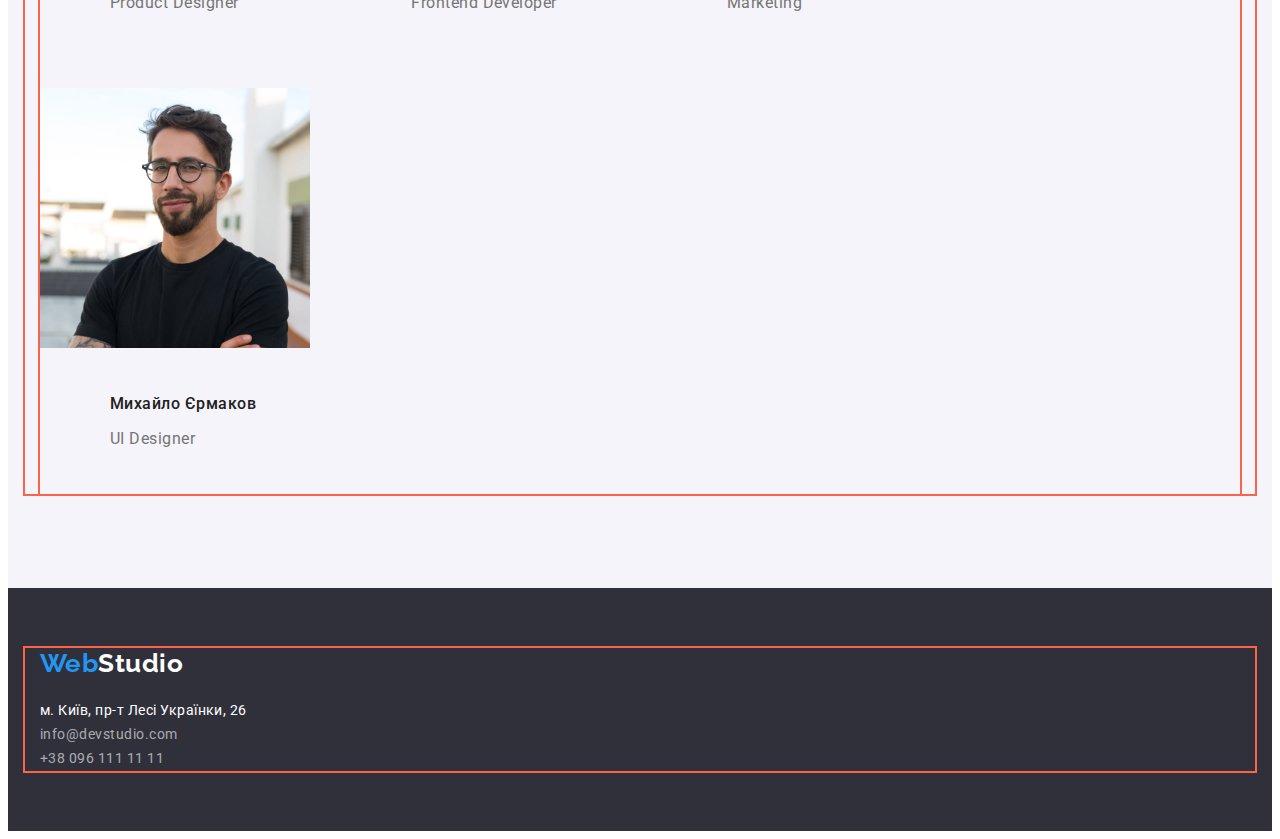
==== commit cdf376bc: "update" ====
--- a/index.html
+++ b/index.html
@@ -84,24 +84,40 @@
           <h2 class="gallery-title">Наша команда</h2>
           <ul class="item">
             <li class="gallery-element">
-              <img src="./images/team_card1.jpg" alt="Ігор Дем'яненко" width="270" />
-              <h3 class="gallery-subtitle">Ігор Дем'яненко</h3>
-              <p class="gallery-text" lang="en">Product Designer</p>
+              <div class="gallery-thumb">
+                <img src="./images/team_card1.jpg" alt="Ігор Дем'яненко" width="270" />
+              </div>
+              <div class="gallery-content">
+                <h3 class="gallery-subtitle">Ігор Дем'яненко</h3>
+                <p class="gallery-text" lang="en">Product Designer</p>
+              </div>
             </li>
             <li class="gallery-element">
-              <img src="./images/team_card2.jpg" alt="Ольга Рєпіна" width="270" />
-              <h3 class="gallery-subtitle">Ольга Рєпіна</h3>
-              <p class="gallery-text" lang="en">Frontend Developer</p>
+              <div class="gallery-thumb">
+                <img src="./images/team_card2.jpg" alt="Ольга Рєпіна" width="270" />
+              </div>
+              <div class="gallery-content">
+                <h3 class="gallery-subtitle">Ольга Рєпіна</h3>
+                <p class="gallery-text" lang="en">Frontend Developer</p>
+              </div>
             </li>
             <li class="gallery-element">
-              <img src="./images/team_card3.jpg" alt="Микола Тарасов" width="270" />
-              <h3 class="gallery-subtitle">Микола Тарасов</h3>
-              <p class="gallery-text" lang="en">Marketing</p>
+              <div class="gallery-thumb">
+                <img src="./images/team_card3.jpg" alt="Микола Тарасов" width="270" />
+              </div>
+              <div class="gallery-content">
+                <h3 class="gallery-subtitle">Микола Тарасов</h3>
+                <p class="gallery-text" lang="en">Marketing</p>
+              </div>
             </li>
             <li class="gallery-element">
-              <img src="./images/team_card4.jpg" alt="Михайло Єрмаков" width="270" />
-              <h3 class="gallery-subtitle">Михайло Єрмаков</h3>
-              <p class="gallery-text" lang="en">UI Designer</p>
+              <div class="gallery-thumb">
+                <img src="./images/team_card4.jpg" alt="Михайло Єрмаков" width="270" />
+              </div>
+              <div class="gallery-content">
+                <h3 class="gallery-subtitle">Михайло Єрмаков</h3>
+                <p class="gallery-text" lang="en">UI Designer</p>
+              </div>
             </li>
           </ul>
         </div>
--- a/css/styles.css
+++ b/css/styles.css
@@ -185,7 +185,11 @@
   padding-top: 94px;
   padding-bottom: 94px;
 }
-
+img {
+  display: block;
+  max-width: 100%;
+  height: auto;
+}
 .section-list {
   display: flex;
 }
@@ -219,6 +223,11 @@
   padding-bottom: 94px;
   background-color: #f5f4fa;
 }
+.item .gallery-element:nth-last-child {
+  margin-left: 30px;
+  outline: 2px solid tomato;
+}
+
 .gallery-title {
   padding-top: 94px;
   margin-top: 0px;
@@ -229,6 +238,9 @@
   line-height: 1.17;
   text-align: center;
 }
+.gallery-content {
+  padding: 30px 70px;
+}
 
 .gallery-subtitle {
   color: var(--title-text-color);
@@ -237,18 +249,23 @@
   line-height: 1.19;
 }
 .gallery-text {
+  margin-top: 10px;
   color: #757575;
   font-size: 16px;
   line-height: 1.19;
 }
 .item {
+  outline: 2px solid tomato;
   display: flex;
   flex-wrap: wrap;
   gap: 30px;
   color: #eeeeee;
 }
+.card-content {
+  padding: 20px 24px;
+}
 .item .flex-elements {
-  background-color: tomato;
+  outline: 2px solid tomato;
   flex-basis: calc((100% - 60px) / 3);
 }
 .item-title {
@@ -259,6 +276,7 @@
   letter-spacing: 0.06em;
 }
 .item-text {
+  margin-top: 4px;
   color: #757575;
   font-size: 16px;
   line-height: 1.87;
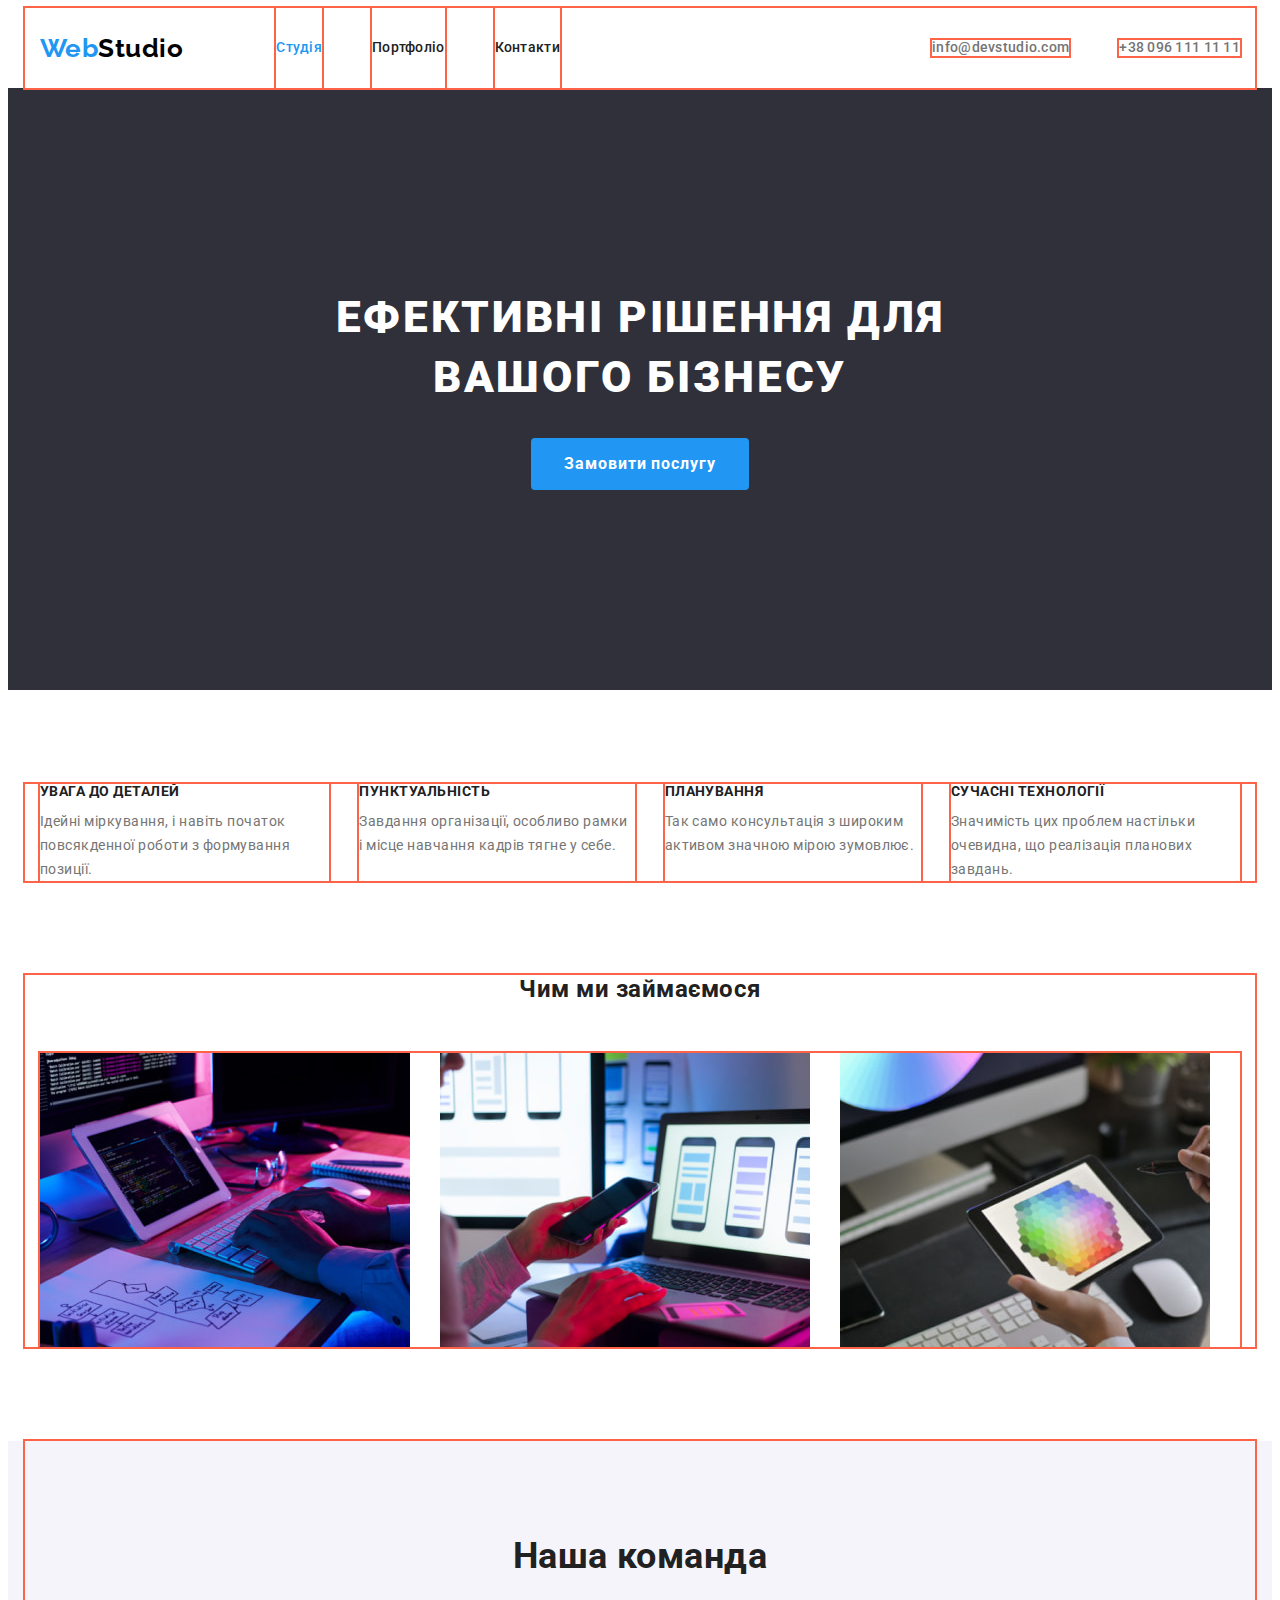
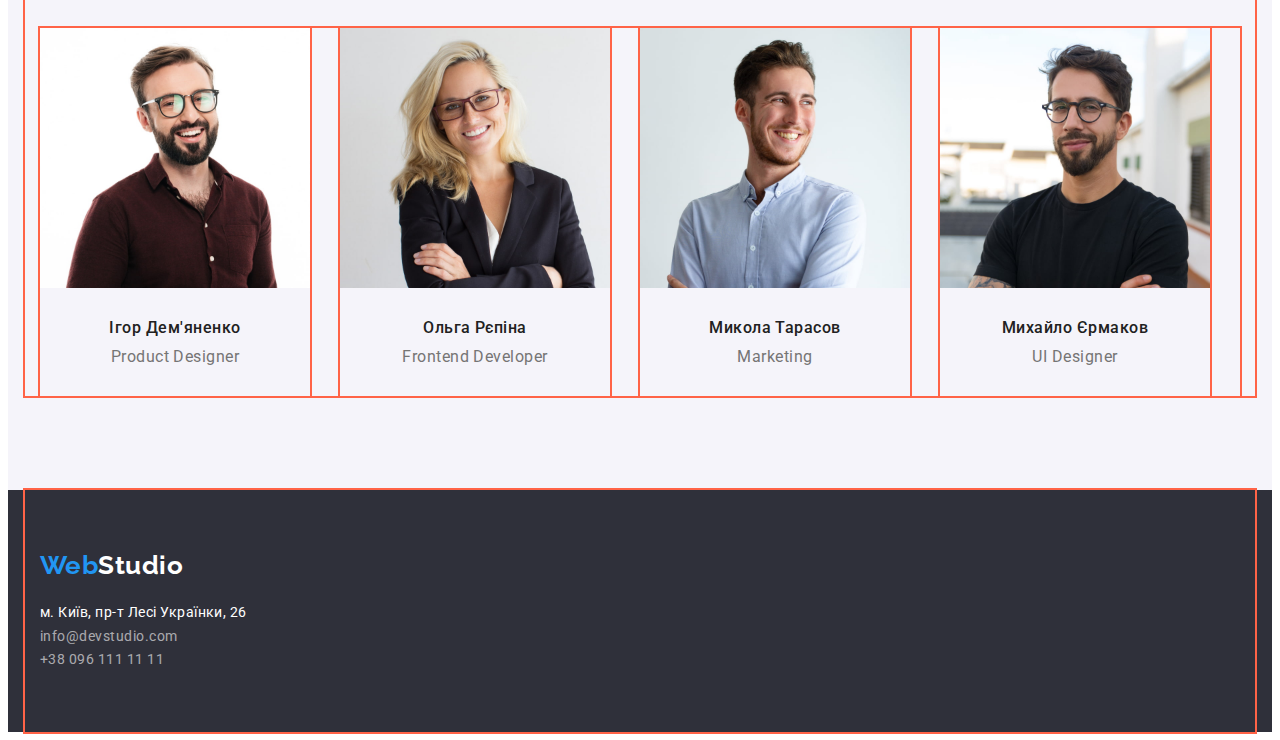
==== commit e57e0b41: "Update footer" ====
--- a/index.html
+++ b/index.html
@@ -46,19 +46,19 @@
         <div class="container">
           <h2 class="visually-hidden">Наші переваги</h2>
           <ul class="section-list">
-            <li class="item">
+            <li class="item-section">
               <h3 class="section-subtitle">УВАГА ДО ДЕТАЛЕЙ</h3>
               <p class="text">Ідейні міркування, і навіть початок повсякденної роботи з формування позиції.</p>
             </li>
-            <li class="item">
+            <li class="item-section">
               <h3 class="section-subtitle">ПУНКТУАЛЬНІСТЬ</h3>
               <p class="text">Завдання організації, особливо рамки і місце навчання кадрів тягне у себе.</p>
             </li>
-            <li class="item">
+            <li class="item-section">
               <h3 class="section-subtitle">ПЛАНУВАННЯ</h3>
               <p class="text">Так само консультація з широким активом значною мірою зумовлює.</p>
             </li>
-            <li class="item">
+            <li class="item-section">
               <h3 class="section-subtitle">СУЧАСНІ ТЕХНОЛОГІЇ</h3>
               <p class="text">Значимість цих проблем настільки очевидна, що реалізація планових завдань.</p>
             </li>
@@ -125,7 +125,7 @@
     </main>
     <footer class="footer">
       <div class="container">
-        <a class="logo" href="./index.html">Web<span class="logo-footer">Studio</span></a>
+        <a class="logo" href="./index.html">Web<span class="logo-footer">Studio</span> </a>
         <address>
           <ul class="footer-item">
             <li>
--- a/css/styles.css
+++ b/css/styles.css
@@ -23,8 +23,8 @@
   letter-spacing: 0.03em;
 }
 .container {
-  margin-left: auto;
-  margin-right: auto;
+  margin: 0 auto;
+
   width: 1200px;
   padding-left: 15px;
   padding-right: 15px;
@@ -39,12 +39,21 @@
   margin-right: 30px;
 }
 .page-header {
-  padding-top: 32px;
-  padding-bottom: 32px;
+  padding-top: 0px;
+  padding-bottom: 0px;
+}
+p,
+h1,
+h2,
+h3,
+h4,
+h5,
+h6 {
+  margin: 0px;
 }
 
 ul {
-  padding: 0px;
+  padding-left: 0px;
   margin: 0px;
   list-style: none;
 }
@@ -131,8 +140,11 @@
   text-align: center;
 }
 .hero-title {
+  margin: 0 auto;
   margin-top: 0px;
+  padding-top: 200px;
   margin-bottom: 30px;
+  width: 696px;
   color: var(--primary-text-color);
   font-weight: 900;
   font-size: 44px;
@@ -143,6 +155,7 @@
 }
 .button {
   display: inline-block;
+  margin-bottom: 200px;
   border: 1px solid transparent;
   border-radius: 4px;
   padding: 10px 32px;
@@ -164,6 +177,11 @@
   color: var(--primary-text-color);
 }
 
+.btn-filter {
+  display: flex;
+  padding-top: 94px;
+  padding-bottom: 34px;
+}
 .button-filter {
   background-color: #f5f4fa;
   color: var(--title-text-color);
@@ -182,8 +200,8 @@
 
 /* Оформление section */
 .section {
+  padding-bottom: 94px;
   padding-top: 94px;
-  padding-bottom: 94px;
 }
 img {
   display: block;
@@ -192,19 +210,19 @@
 }
 .section-list {
   display: flex;
+  gap: 30px;
 }
 .section-work {
   padding-top: 0px;
   padding-bottom: 94px;
 }
 .section-title {
+  padding-bottom: 50px;
   text-align: center;
   margin-top: 0px;
-  margin-bottom: 50px;
 }
 .section-subtitle {
-  margin-top: 0px;
-  margin-bottom: 10px;
+  padding-bottom: 10px;
   color: var(--title-text-color);
   font-weight: 700;
   font-size: 14px;
@@ -212,26 +230,27 @@
   text-transform: uppercase;
 }
 .text {
-  margin-top: 0px;
-
+  margin: 0px;
   color: #757575;
   font-size: 14px;
   line-height: 1.71;
 }
-
+.item-section {
+  outline: 2px solid tomato;
+}
 .gallery {
   padding-bottom: 94px;
   background-color: #f5f4fa;
 }
-.item .gallery-element:nth-last-child {
-  margin-left: 30px;
+
+.item .gallery-element {
   outline: 2px solid tomato;
 }
 
 .gallery-title {
   padding-top: 94px;
   margin-top: 0px;
-  margin-bottom: 50px;
+  padding-bottom: 50px;
   color: var(--title-text-color);
   font-weight: 700;
   font-size: 36px;
@@ -239,10 +258,12 @@
   text-align: center;
 }
 .gallery-content {
-  padding: 30px 70px;
+  text-align: center;
 }
 
 .gallery-subtitle {
+  margin-top: 30px;
+  margin-bottom: 0px;
   color: var(--title-text-color);
   font-weight: 500;
   font-size: 16px;
@@ -250,13 +271,15 @@
 }
 .gallery-text {
   margin-top: 10px;
+  margin-bottom: 30px;
   color: #757575;
   font-size: 16px;
   line-height: 1.19;
 }
 .item {
-  outline: 2px solid tomato;
-  display: flex;
+  display: flex;
+  outline: 2px solid tomato;
+
   flex-wrap: wrap;
   gap: 30px;
   color: #eeeeee;
@@ -286,22 +309,23 @@
 }
 /* Футер */
 .footer {
-  padding-top: 60px;
+  background-color: #2f303a;
+}
+
+.footer-item {
   padding-bottom: 60px;
-  background-color: #2f303a;
-}
-.footer-item {
-  padding-top: 20px;
   font-style: normal;
   font-weight: 400;
   font-size: 14px;
   line-height: 1.71;
 }
 .footer-link {
+  margin-bottom: 9px;
   color: var(--primary-text-color);
   text-decoration: none;
 }
 .footer-list {
+  margin-bottom: 9px;
   color: rgba(255, 255, 255, 0.6);
   text-decoration: none;
 }
@@ -310,5 +334,8 @@
   color: var(--accent-color);
 }
 .logo-footer {
-  color: var(--primary-text-color);
-}
+  display: inline-block;
+  padding-top: 60px;
+  margin-bottom: 20px;
+  color: var(--primary-text-color);
+}
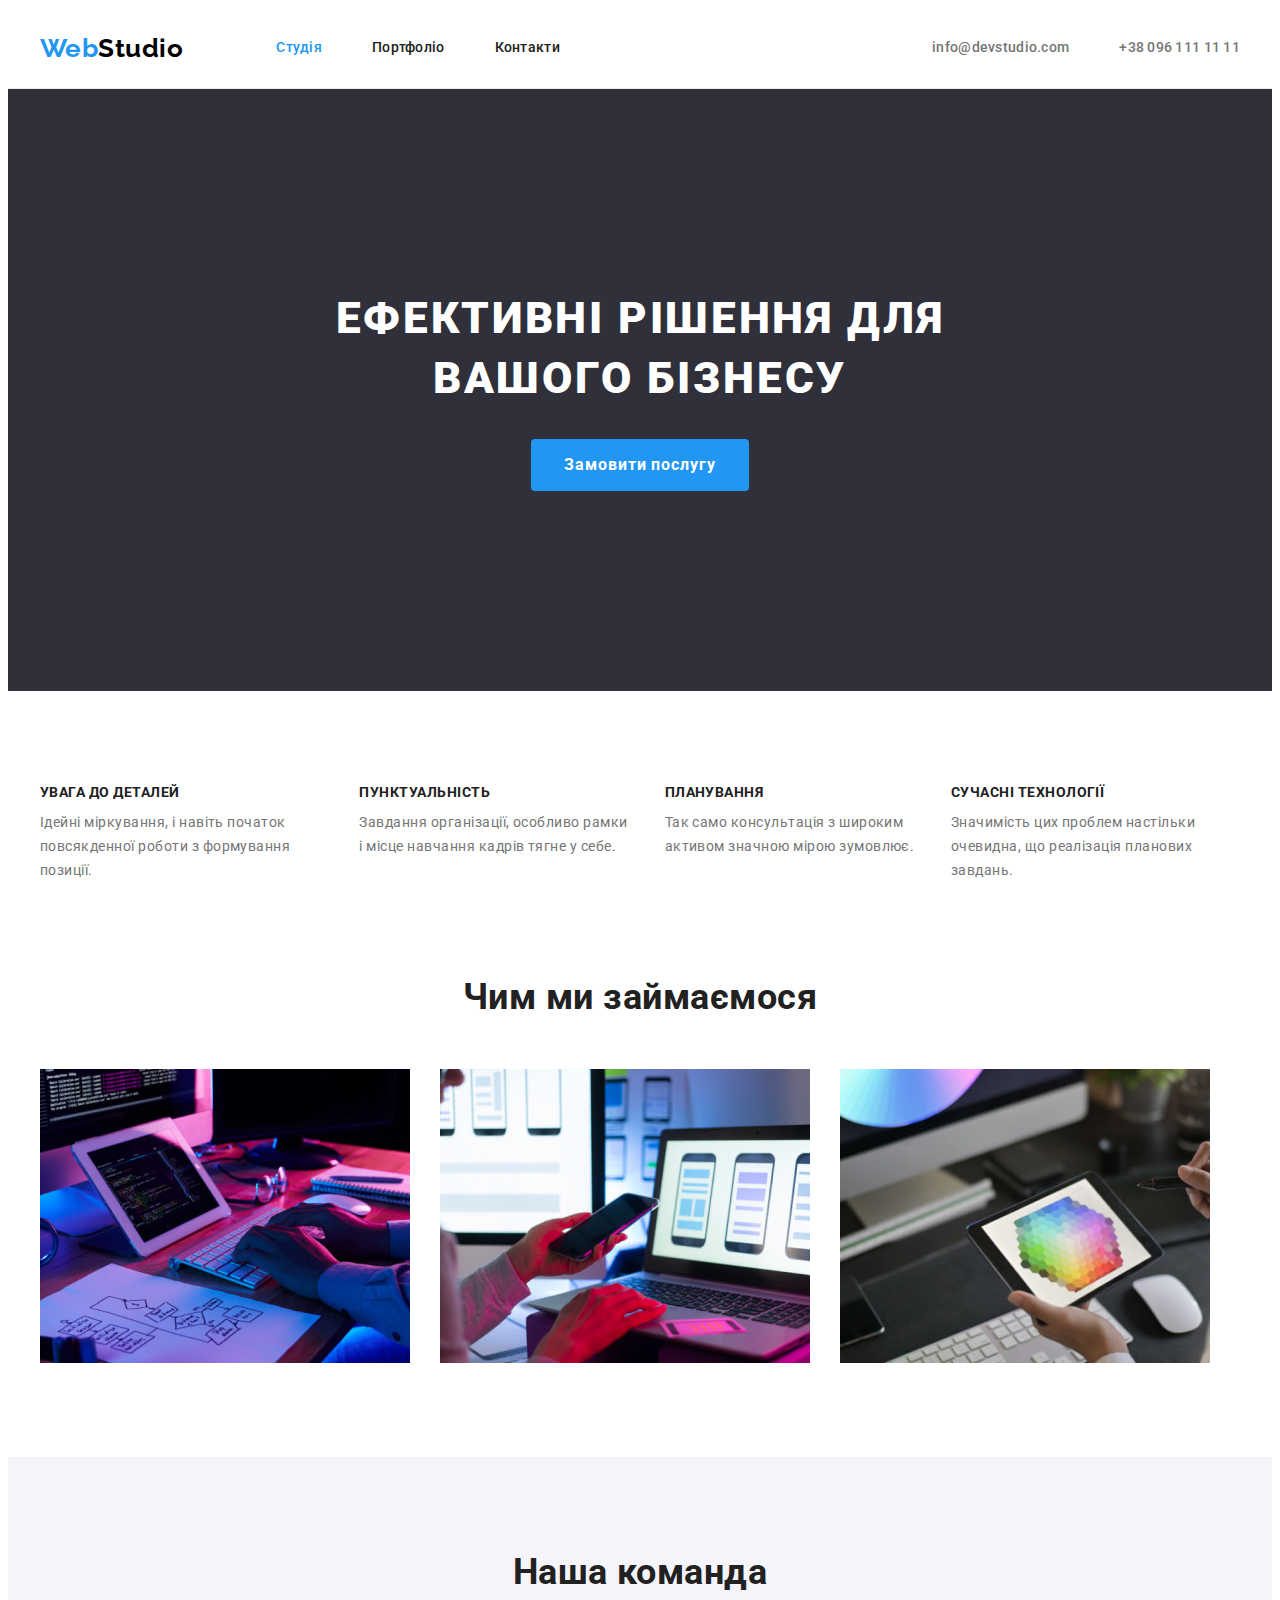
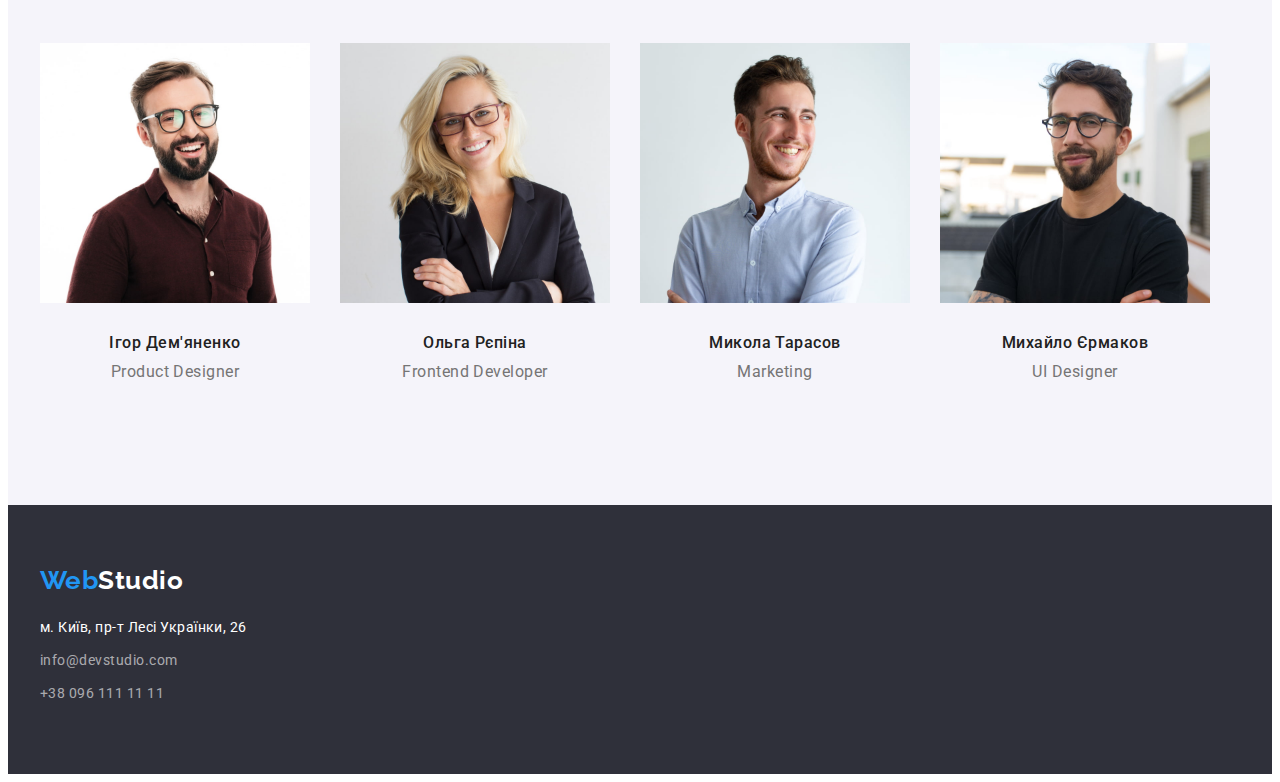
==== commit d1516da2: "Update footer" ====
--- a/index.html
+++ b/index.html
@@ -125,16 +125,16 @@
     </main>
     <footer class="footer">
       <div class="container">
-        <a class="logo" href="./index.html">Web<span class="logo-footer">Studio</span> </a>
+        <a class="logo-footer" href="./index.html">Web<span class="logo-link">Studio</span> </a>
         <address>
           <ul class="footer-item">
-            <li>
+            <li class="footer-text">
               <a class="footer-link" href="https://goo.gl/maps/CPtrU1FHBa2aNyZL9" target="_blank" rel="noopener noreferrer nofollow">м. Київ, пр-т Лесі Українки, 26</a>
             </li>
-            <li>
+            <li class="footer-text">
               <a class="footer-list" href="mailto:info@devstudio.com">info@devstudio.com</a>
             </li>
-            <li>
+            <li class="footer-text">
               <a class="footer-list" href="tel:+380961111111">+38 096 111 11 11</a>
             </li>
           </ul>
--- a/css/styles.css
+++ b/css/styles.css
@@ -18,17 +18,14 @@
 body {
   background-color: var(--primary-text-color);
   color: rgba(33, 33, 33, 1);
-
   font-family: Roboto, sans-serif;
   letter-spacing: 0.03em;
 }
 .container {
   margin: 0 auto;
-
   width: 1200px;
   padding-left: 15px;
   padding-right: 15px;
-  outline: 2px solid tomato;
 }
 .flex-container {
   display: flex;
@@ -41,6 +38,7 @@
 .page-header {
   padding-top: 0px;
   padding-bottom: 0px;
+  border-bottom: 1px solid #ececec;
 }
 p,
 h1,
@@ -52,7 +50,8 @@
   margin: 0px;
 }
 
-ul {
+ul,
+ol {
   padding-left: 0px;
   margin: 0px;
   list-style: none;
@@ -136,13 +135,14 @@
 }
 /* Оформление hero */
 .hero {
+  padding-top: 200px;
+  padding-bottom: 200px;
   background-color: #2f303a;
   text-align: center;
 }
 .hero-title {
   margin: 0 auto;
   margin-top: 0px;
-  padding-top: 200px;
   margin-bottom: 30px;
   width: 696px;
   color: var(--primary-text-color);
@@ -155,7 +155,6 @@
 }
 .button {
   display: inline-block;
-  margin-bottom: 200px;
   border: 1px solid transparent;
   border-radius: 4px;
   padding: 10px 32px;
@@ -179,10 +178,12 @@
 
 .btn-filter {
   display: flex;
-  padding-top: 94px;
-  padding-bottom: 34px;
+  gap: 8px;
+  margin-bottom: 50px;
+  justify-content: center;
 }
 .button-filter {
+  padding: 6px 22px;
   background-color: #f5f4fa;
   color: var(--title-text-color);
   cursor: pointer;
@@ -191,7 +192,14 @@
   font-size: 16px;
   line-height: 1.62;
   text-align: center;
-}
+  border-radius: 4px;
+  border-color: transparent;
+}
+
+.button-filter.current {
+  background: var(--accent-color);
+}
+
 .button-filter:hover,
 .button-filter:focus {
   background: var(--accent-color);
@@ -217,12 +225,17 @@
   padding-bottom: 94px;
 }
 .section-title {
-  padding-bottom: 50px;
+  margin-bottom: 50px;
   text-align: center;
   margin-top: 0px;
+  color: var(--title-text-color);
+  font-weight: 700;
+  font-size: 36px;
+  line-height: 1.17;
+  text-align: center;
 }
 .section-subtitle {
-  padding-bottom: 10px;
+  margin-bottom: 10px;
   color: var(--title-text-color);
   font-weight: 700;
   font-size: 14px;
@@ -235,22 +248,15 @@
   font-size: 14px;
   line-height: 1.71;
 }
-.item-section {
-  outline: 2px solid tomato;
-}
+
 .gallery {
   padding-bottom: 94px;
+  padding-top: 94px;
   background-color: #f5f4fa;
 }
 
-.item .gallery-element {
-  outline: 2px solid tomato;
-}
-
 .gallery-title {
-  padding-top: 94px;
-  margin-top: 0px;
-  padding-bottom: 50px;
+  margin-bottom: 50px;
   color: var(--title-text-color);
   font-weight: 700;
   font-size: 36px;
@@ -278,8 +284,6 @@
 }
 .item {
   display: flex;
-  outline: 2px solid tomato;
-
   flex-wrap: wrap;
   gap: 30px;
   color: #eeeeee;
@@ -288,7 +292,6 @@
   padding: 20px 24px;
 }
 .item .flex-elements {
-  outline: 2px solid tomato;
   flex-basis: calc((100% - 60px) / 3);
 }
 .item-title {
@@ -307,25 +310,27 @@
 .item .link {
   text-decoration: none;
 }
+.flex-elements {
+  border-bottom: 1px solid #eeeeee;
+}
 /* Футер */
 .footer {
+  padding-top: 60px;
+  padding-bottom: 60px;
   background-color: #2f303a;
 }
 
 .footer-item {
-  padding-bottom: 60px;
   font-style: normal;
   font-weight: 400;
   font-size: 14px;
   line-height: 1.71;
 }
 .footer-link {
-  margin-bottom: 9px;
   color: var(--primary-text-color);
   text-decoration: none;
 }
 .footer-list {
-  margin-bottom: 9px;
   color: rgba(255, 255, 255, 0.6);
   text-decoration: none;
 }
@@ -333,9 +338,23 @@
 .footer-item:focus {
   color: var(--accent-color);
 }
+.logo-link {
+  color: var(--primary-text-color);
+}
 .logo-footer {
   display: inline-block;
-  padding-top: 60px;
   margin-bottom: 20px;
-  color: var(--primary-text-color);
-}
+  color: var(--accent-color);
+  font-family: Raleway, sans-serif;
+  font-weight: 700;
+  font-size: 26px;
+  line-height: 1.19;
+  text-decoration: none;
+}
+.logo-footer :hover,
+.logo-footer :focus {
+  color: var(--accent-color);
+}
+.footer-text {
+  margin-bottom: 9px;
+}
